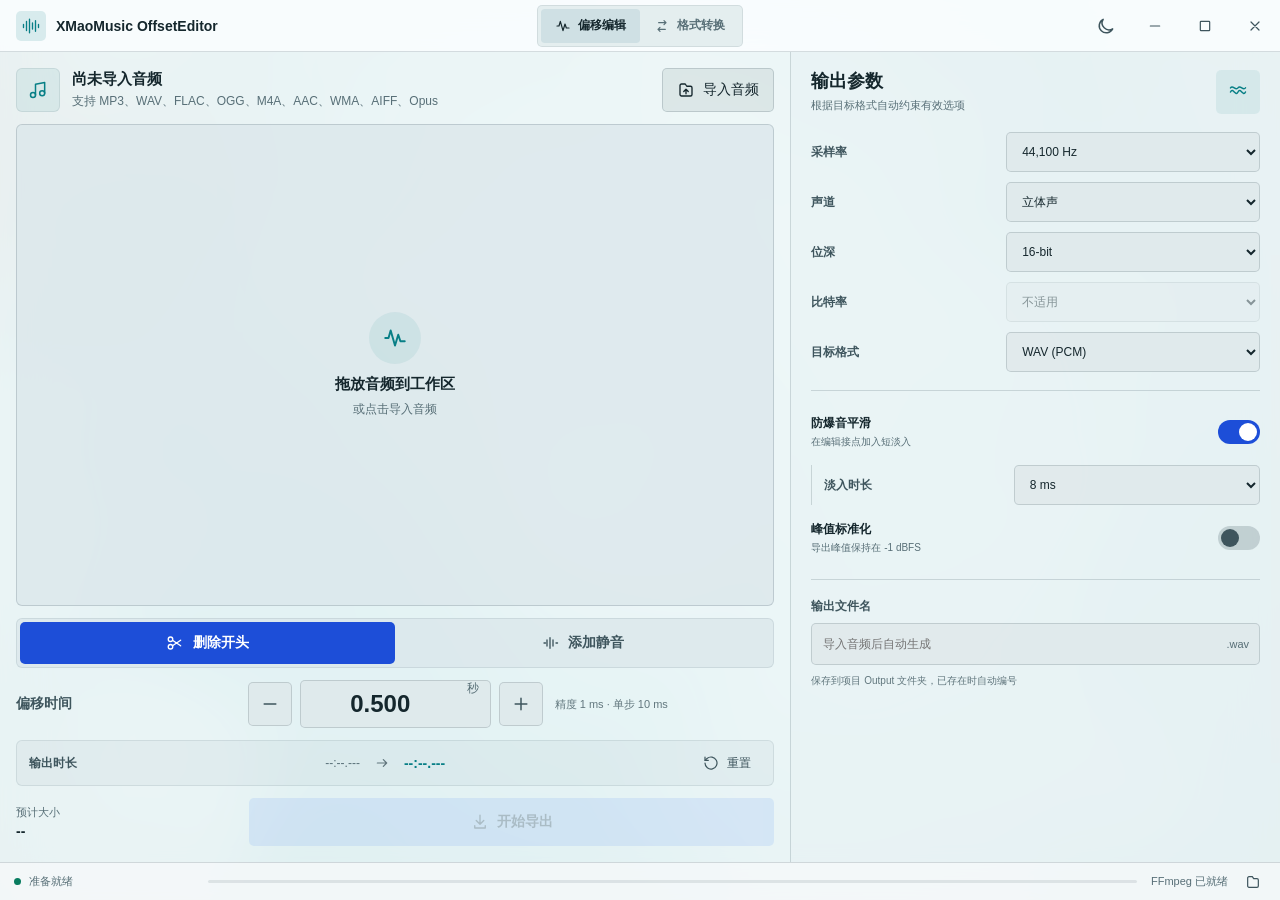
==== ui/index.html @ a6e88d4b "add Windows and macOS clean distributions" ====
<!doctype html>
<html lang="zh-CN">
<head>
  <meta charset="UTF-8">
  <meta name="viewport" content="width=device-width, initial-scale=1.0">
  <meta name="color-scheme" content="dark light">
  <title>XMaoMusic OffsetEditor</title>
  <link rel="icon" href="data:,">
  <script>
    (() => {
      const saved = localStorage.getItem("xmao-theme");
      const theme = saved === "light" || saved === "dark"
        ? saved
        : (matchMedia("(prefers-color-scheme: dark)").matches ? "dark" : "light");
      document.documentElement.dataset.theme = theme;
    })();
  </script>
  <link rel="stylesheet" href="styles.css">
</head>
<body>
  <canvas id="fluidCanvas" aria-hidden="true"></canvas>

  <div class="app-shell" id="appShell">
    <header class="titlebar">
      <div class="brand-lockup">
        <span class="brand-icon" aria-hidden="true">
          <svg viewBox="0 0 24 24"><path d="M2 10v4M6 6v12M10 3v18M14 8v8M18 5v14M22 10v4"/></svg>
        </span>
        <span class="brand-name">XMaoMusic OffsetEditor</span>
      </div>
      <nav class="task-tabs" aria-label="工具模式">
        <button class="task-tab is-active" id="offsetTaskTab" type="button" data-tool="offset" aria-selected="true">
          <svg viewBox="0 0 24 24"><path d="M3 12h3l2-7 4 14 3-10 2 6h4"/></svg>
          <span>偏移编辑</span>
        </button>
        <button class="task-tab" id="convertTaskTab" type="button" data-tool="convert" aria-selected="false">
          <svg viewBox="0 0 24 24"><path d="M7 7h11l-3-3m3 3-3 3M17 17H6l3 3m-3-3 3-3"/></svg>
          <span>格式转换</span>
        </button>
      </nav>
      <div class="titlebar-actions">
        <button class="icon-button theme-button" id="themeButton" type="button" title="切换到浅色主题" aria-label="切换到浅色主题">
          <svg class="theme-icon theme-icon-sun" viewBox="0 0 24 24"><circle cx="12" cy="12" r="3.5"/><path d="M12 2v2m0 16v2M4.9 4.9l1.4 1.4m11.4 11.4 1.4 1.4M2 12h2m16 0h2M4.9 19.1l1.4-1.4M17.7 6.3l1.4-1.4"/></svg>
          <svg class="theme-icon theme-icon-moon" viewBox="0 0 24 24"><path d="M20 15.4A8.3 8.3 0 0 1 8.6 4a8.5 8.5 0 1 0 11.4 11.4Z"/></svg>
        </button>
        <div class="window-controls" aria-label="窗口控制">
          <button class="icon-button window-button" id="minimizeButton" type="button" title="最小化" aria-label="最小化">
            <svg viewBox="0 0 24 24"><path d="M5 12h14"/></svg>
          </button>
          <button class="icon-button window-button" id="maximizeButton" type="button" title="最大化或还原" aria-label="最大化或还原">
            <svg viewBox="0 0 24 24"><rect x="5" y="5" width="14" height="14" rx="1"/></svg>
          </button>
          <button class="icon-button window-button close-button" id="closeButton" type="button" title="关闭" aria-label="关闭">
            <svg viewBox="0 0 24 24"><path d="m6 6 12 12M18 6 6 18"/></svg>
          </button>
        </div>
      </div>
    </header>

    <main class="workspace tool-view" id="offsetView">
      <section class="audio-workbench" aria-label="音频编辑工作区">
        <div class="file-strip" id="fileStrip">
          <div class="file-identity">
            <span class="file-icon" aria-hidden="true">
              <svg viewBox="0 0 24 24"><path d="M9 18V5l11-2v13"/><circle cx="6" cy="18" r="3"/><circle cx="17" cy="16" r="3"/></svg>
            </span>
            <div class="file-copy">
              <strong id="fileName">尚未导入音频</strong>
              <span id="fileMeta">支持 MP3、WAV、FLAC、OGG、M4A、AAC、WMA、AIFF、Opus</span>
            </div>
          </div>
          <button class="secondary-button" id="importButton" type="button">
            <svg viewBox="0 0 24 24"><path d="M4 18V6a2 2 0 0 1 2-2h5l2 3h5a2 2 0 0 1 2 2v9a2 2 0 0 1-2 2H6a2 2 0 0 1-2-2Z"/><path d="M12 11v6m-3-3 3-3 3 3"/></svg>
            <span>导入音频</span>
          </button>
        </div>

        <div class="waveform-stage is-empty" id="waveformStage" tabindex="0" role="button" aria-label="拖放音频或点击导入">
          <canvas id="waveformCanvas" aria-label="音频波形"></canvas>
          <div class="empty-state" id="emptyState">
            <span class="empty-icon" aria-hidden="true">
              <svg viewBox="0 0 24 24"><path d="M3 12h3l2-7 4 14 3-10 2 6h4"/></svg>
            </span>
            <strong>拖放音频到工作区</strong>
            <span>或点击导入音频</span>
          </div>
          <div class="loading-state" id="loadingState" hidden>
            <span class="loading-ring" aria-hidden="true"></span>
            <strong>正在分析音频</strong>
          </div>
        </div>

        <div class="operation-panel">
          <div class="segmented-control" role="group" aria-label="起始处理方式">
            <button class="segment is-active" type="button" data-action="trim" aria-pressed="true">
              <svg viewBox="0 0 24 24"><circle cx="6" cy="7" r="3"/><circle cx="6" cy="17" r="3"/><path d="m8.7 8.3 10.8 7.4M8.7 15.7 19.5 8.3"/></svg>
              删除开头
            </button>
            <button class="segment" type="button" data-action="prepend" aria-pressed="false">
              <svg viewBox="0 0 24 24"><path d="M4 12h2m2-4v8m4-11v14m4-11v8m4-4h2"/></svg>
              添加静音
            </button>
          </div>

          <div class="offset-editor">
            <label for="offsetInput">偏移时间</label>
            <div class="time-stepper">
              <button class="icon-button step-button" id="decreaseOffset" type="button" title="减少 0.01 秒" aria-label="减少偏移时间">
                <svg viewBox="0 0 24 24"><path d="M5 12h14"/></svg>
              </button>
              <div class="time-input-wrap">
                <input id="offsetInput" type="number" min="0.001" max="3600" step="0.001" value="0.500" inputmode="decimal" aria-describedby="offsetHint">
                <span>秒</span>
              </div>
              <button class="icon-button step-button" id="increaseOffset" type="button" title="增加 0.01 秒" aria-label="增加偏移时间">
                <svg viewBox="0 0 24 24"><path d="M12 5v14M5 12h14"/></svg>
              </button>
            </div>
            <span class="control-hint" id="offsetHint">精度 1 ms · 单步 10 ms</span>
          </div>

          <div class="duration-preview" aria-live="polite">
            <span>输出时长</span>
            <div class="duration-flow">
              <span id="sourceDuration">--:--.---</span>
              <svg viewBox="0 0 24 24" aria-hidden="true"><path d="M5 12h14m-5-5 5 5-5 5"/></svg>
              <strong id="outputDuration">--:--.---</strong>
            </div>
            <button class="text-icon-button" id="resetButton" type="button">
              <svg viewBox="0 0 24 24"><path d="M3 12a9 9 0 1 0 3-6.7L3 8"/><path d="M3 3v5h5"/></svg>
              重置
            </button>
          </div>
        </div>

        <div class="export-row">
          <div class="export-summary">
            <span>预计大小</span>
            <strong id="estimatedSize">--</strong>
          </div>
          <button class="primary-button" id="exportButton" type="button" disabled>
            <svg viewBox="0 0 24 24"><path d="M12 3v12m-5-5 5 5 5-5"/><path d="M5 17v3h14v-3"/></svg>
            <span>开始导出</span>
          </button>
        </div>
      </section>

      <aside class="inspector" aria-label="输出参数">
        <div class="inspector-heading">
          <div>
            <h1>输出参数</h1>
            <p>根据目标格式自动约束有效选项</p>
          </div>
          <button class="icon-button motion-button" id="motionButton" type="button" title="切换背景动效" aria-label="切换背景动效" aria-pressed="true">
            <svg viewBox="0 0 24 24"><path d="M3 12c3-6 6 6 9 0s6 6 9 0"/><path d="M3 7c3-4 6 4 9 0s6 4 9 0"/></svg>
          </button>
        </div>

        <div class="parameter-list">
          <label class="field-row" for="sampleRateSelect">
            <span>采样率</span>
            <select id="sampleRateSelect"></select>
          </label>
          <label class="field-row" for="channelsSelect">
            <span>声道</span>
            <select id="channelsSelect"></select>
          </label>
          <label class="field-row" for="bitDepthSelect">
            <span>位深</span>
            <select id="bitDepthSelect"></select>
          </label>
          <label class="field-row" for="bitrateSelect">
            <span>比特率</span>
            <select id="bitrateSelect"></select>
          </label>
          <label class="field-row" for="formatSelect">
            <span>目标格式</span>
            <select id="formatSelect"></select>
          </label>
        </div>

        <div class="inspector-divider"></div>

        <div class="option-stack">
          <label class="switch-row">
            <span>
              <strong>防爆音平滑</strong>
              <small>在编辑接点加入短淡入</small>
            </span>
            <input id="antiClickToggle" type="checkbox" checked>
            <span class="switch" aria-hidden="true"></span>
          </label>
          <label class="field-row compact-field" for="fadeSelect" id="fadeField">
            <span>淡入时长</span>
            <select id="fadeSelect">
              <option value="3">3 ms</option>
              <option value="5">5 ms</option>
              <option value="8" selected>8 ms</option>
              <option value="10">10 ms</option>
              <option value="20">20 ms</option>
            </select>
          </label>
          <label class="switch-row">
            <span>
              <strong>峰值标准化</strong>
              <small>导出峰值保持在 -1 dBFS</small>
            </span>
            <input id="normalizeToggle" type="checkbox">
            <span class="switch" aria-hidden="true"></span>
          </label>
        </div>

        <div class="inspector-divider"></div>

        <div class="filename-group">
          <label for="filenameInput">输出文件名</label>
          <div class="filename-input">
            <input id="filenameInput" type="text" placeholder="导入音频后自动生成" autocomplete="off">
            <span id="filenameExtension">.wav</span>
          </div>
          <span>保存到项目 Output 文件夹，已存在时自动编号</span>
        </div>
      </aside>
    </main>

    <main class="converter-workspace tool-view" id="converterView" hidden>
      <section class="converter-workbench" aria-label="音频转换工作区">
        <div class="file-strip">
          <div class="file-identity">
            <span class="file-icon converter-file-icon" aria-hidden="true">
              <svg viewBox="0 0 24 24"><path d="M4 17V7a2 2 0 0 1 2-2h6l2 3h4a2 2 0 0 1 2 2v7a2 2 0 0 1-2 2H6a2 2 0 0 1-2-2Z"/><path d="m9 14 2 2 4-5"/></svg>
            </span>
            <div class="file-copy">
              <strong id="converterFileName">尚未导入音频</strong>
              <span id="converterFileMeta">支持常用音频格式与网易云 NCM 文件</span>
            </div>
          </div>
          <button class="secondary-button" id="converterImportButton" type="button">
            <svg viewBox="0 0 24 24"><path d="M4 18V6a2 2 0 0 1 2-2h5l2 3h5a2 2 0 0 1 2 2v9a2 2 0 0 1-2 2H6a2 2 0 0 1-2-2Z"/><path d="M12 11v6m-3-3 3-3 3 3"/></svg>
            <span>导入文件</span>
          </button>
        </div>

        <div class="converter-stage is-empty" id="converterStage" tabindex="0" role="button" aria-label="拖放音频或 NCM 文件">
          <canvas id="converterWaveformCanvas" aria-label="转换音频波形"></canvas>
          <div class="empty-state" id="converterEmptyState">
            <span class="empty-icon" aria-hidden="true">
              <svg viewBox="0 0 24 24"><path d="M5 7h10m0 0-3-3m3 3-3 3M19 17H9m0 0 3 3m-3-3 3-3"/></svg>
            </span>
            <strong>拖放音频或 NCM 文件</strong>
            <span>自动读取参数并分析节拍</span>
          </div>
          <div class="loading-state" id="converterLoadingState" hidden>
            <span class="loading-ring" aria-hidden="true"></span>
            <strong>正在准备音频</strong>
          </div>
        </div>

        <section class="tempo-workspace" aria-label="BPM 分析">
          <div class="tempo-readout">
            <span>BPM</span>
            <strong id="bpmValue">--.-</strong>
            <small id="bpmStatus">等待音频</small>
          </div>
          <div class="beat-lane" id="beatLane" aria-hidden="true">
            <span></span><span></span><span></span><span></span><span></span><span></span><span></span><span></span>
            <i id="beatCursor"></i>
          </div>
          <div class="tempo-meta">
            <span>分析范围</span>
            <strong id="bpmDuration">--:--</strong>
          </div>
        </section>

        <div class="conversion-route" aria-live="polite">
          <div>
            <span>源格式</span>
            <strong id="converterSourceFormat">--</strong>
          </div>
          <svg viewBox="0 0 24 24" aria-hidden="true"><path d="M5 12h14m-5-5 5 5-5 5"/></svg>
          <div>
            <span>目标格式</span>
            <strong id="converterTargetFormat">--</strong>
          </div>
          <div class="route-size">
            <span>预计大小</span>
            <strong id="converterEstimatedSize">--</strong>
          </div>
        </div>

        <button class="primary-button converter-action" id="convertButton" type="button" disabled>
          <svg viewBox="0 0 24 24"><path d="M7 7h11l-3-3m3 3-3 3M17 17H6l3 3m-3-3 3-3"/></svg>
          <span>开始转换</span>
        </button>
      </section>

      <aside class="converter-inspector" aria-label="格式转换参数">
        <div class="inspector-heading">
          <div>
            <h1>转换参数</h1>
            <p>根据编码器限制匹配有效设置</p>
          </div>
          <span class="format-route-icon" aria-hidden="true">
            <svg viewBox="0 0 24 24"><path d="M5 7h11m0 0-3-3m3 3-3 3M19 17H8m0 0 3 3m-3-3 3-3"/></svg>
          </span>
        </div>

        <div class="parameter-list converter-parameters">
          <label class="field-row" for="converterFormatSelect">
            <span>目标格式</span>
            <select id="converterFormatSelect"></select>
          </label>
          <label class="field-row" for="converterSampleRateSelect">
            <span>采样率</span>
            <select id="converterSampleRateSelect"></select>
          </label>
          <label class="field-row" for="converterChannelsSelect">
            <span>声道</span>
            <select id="converterChannelsSelect"></select>
          </label>
          <label class="field-row" for="converterBitDepthSelect">
            <span>位深</span>
            <select id="converterBitDepthSelect"></select>
          </label>
          <label class="field-row" for="converterBitrateSelect">
            <span>比特率</span>
            <select id="converterBitrateSelect"></select>
          </label>
        </div>

        <div class="inspector-divider"></div>

        <label class="switch-row">
          <span>
            <strong>峰值标准化</strong>
            <small>导出峰值保持在 -1 dBFS</small>
          </span>
          <input id="converterNormalizeToggle" type="checkbox">
          <span class="switch" aria-hidden="true"></span>
        </label>

        <div class="inspector-divider"></div>

        <div class="filename-group">
          <label for="converterFilenameInput">输出文件名</label>
          <div class="filename-input">
            <input id="converterFilenameInput" type="text" placeholder="导入音频后自动生成" autocomplete="off">
            <span id="converterFilenameExtension">.mp3</span>
          </div>
          <span>保存到项目 Output 文件夹，已存在时自动编号</span>
        </div>
      </aside>
    </main>

    <footer class="statusbar">
      <div class="status-message" id="statusMessage" role="status" aria-live="polite">
        <span class="status-dot is-ready"></span>
        <span id="statusText">准备就绪</span>
      </div>
      <div class="progress-track" id="progressTrack" aria-hidden="true"><span id="progressFill"></span></div>
      <div class="status-actions">
        <span id="ffmpegStatus">FFmpeg 检查中</span>
        <button class="icon-button" id="revealOutputButton" type="button" title="打开输出文件夹" aria-label="打开输出文件夹">
          <svg viewBox="0 0 24 24"><path d="M4 18V6a2 2 0 0 1 2-2h5l2 3h5a2 2 0 0 1 2 2v9a2 2 0 0 1-2 2H6a2 2 0 0 1-2-2Z"/></svg>
        </button>
      </div>
    </footer>
  </div>

  <div class="toast-region" id="toastRegion" aria-live="assertive"></div>

  <dialog class="confirm-dialog" id="ncmConfirmDialog" aria-labelledby="ncmDialogTitle">
    <form method="dialog">
      <span class="dialog-icon" aria-hidden="true">
        <svg viewBox="0 0 24 24"><path d="M4 17V7a2 2 0 0 1 2-2h6l2 3h4a2 2 0 0 1 2 2v7a2 2 0 0 1-2 2H6a2 2 0 0 1-2-2Z"/><path d="m9 14 2 2 4-5"/></svg>
      </span>
      <div>
        <h2 id="ncmDialogTitle">转换 NCM 文件</h2>
        <p id="ncmDialogFile">--</p>
        <p>将先在后台转换为 WAV，完成后自动载入并分析 BPM。</p>
      </div>
      <div class="dialog-actions">
        <button class="secondary-button" id="cancelNcmButton" type="submit" value="cancel">取消</button>
        <button class="primary-button" id="confirmNcmButton" type="submit" value="confirm">继续转换</button>
      </div>
    </form>
  </dialog>

  <script src="fluid.js"></script>
  <script src="app.js"></script>
</body>
</html>
---- ui/styles.css ----
:root {
  color-scheme: dark;
  --studio-black: #071014;
  --studio-ink: #0b151a;
  --studio-panel: rgba(12, 23, 29, 0.88);
  --studio-raised: rgba(21, 35, 42, 0.92);
  --studio-inset: rgba(2, 10, 14, 0.62);
  --frost-primary: #f2f7f8;
  --frost-secondary: #b5c3c8;
  --frost-tertiary: #82949b;
  --frost-muted: #5e7077;
  --signal-cyan: #68e3e8;
  --timing-blue: #3b82f6;
  --timing-blue-strong: #2563eb;
  --clip-coral: #ff806e;
  --success: #42d6a4;
  --warning: #ffc56b;
  --line-soft: rgba(225, 243, 247, 0.08);
  --line-standard: rgba(225, 243, 247, 0.14);
  --line-focus: rgba(104, 227, 232, 0.64);
  --control-bg: rgba(2, 9, 13, 0.54);
  --control-hover: rgba(28, 44, 52, 0.92);
  --app-surface: rgba(7, 16, 20, 0.8);
  --title-surface: rgba(16, 29, 35, 0.76);
  --accent-soft: rgba(104, 227, 232, 0.08);
  --accent-soft-strong: rgba(104, 227, 232, 0.12);
  --neutral-faint: rgba(235, 247, 249, 0.035);
  --neutral-soft: rgba(235, 247, 249, 0.05);
  --neutral-standard: rgba(235, 247, 249, 0.08);
  --neutral-hover: rgba(235, 247, 249, 0.13);
  --selection-surface: rgba(43, 65, 75, 0.78);
  --drag-surface: rgba(18, 46, 54, 0.72);
  --panel-wash: rgba(11, 21, 26, 0.34);
  --status-surface: rgba(8, 18, 22, 0.76);
  --toast-surface: rgba(15, 27, 33, 0.97);
  --tabs-surface: rgba(2, 10, 14, 0.44);
  --route-surface: rgba(17, 33, 40, 0.48);
  --dialog-surface: rgba(12, 23, 29, 0.98);
  --modal-backdrop: rgba(0, 5, 8, 0.72);
  --switch-surface: rgba(229, 242, 245, 0.16);
  --progress-surface: rgba(229, 242, 245, 0.08);
  --warning-soft: rgba(255, 197, 107, 0.09);
  --error-line: rgba(255, 128, 110, 0.42);
  --primary-action: #3478ea;
  --primary-disabled: rgba(59, 130, 246, 0.3);
  --primary-disabled-text: rgba(255, 255, 255, 0.52);
  --disabled-field: #122028;
  --on-strong: #ffffff;
  --close-hover: #c43c4c;
  --shadow-popover: 0 4px 8px rgba(0, 0, 0, 0.24);
  --shadow-dialog: 0 8px 16px rgba(0, 0, 0, 0.36);
  --wave-grid: rgba(225, 243, 247, 0.09);
  --wave-label: rgba(181, 195, 200, 0.72);
  --wave-primary: rgba(104, 227, 232, 0.86);
  --wave-secondary: rgba(82, 196, 218, 0.78);
  --timeline-fill: rgba(59, 130, 246, 0.18);
  --radius-panel: 6px;
  --radius-control: 5px;
  --ease-out: cubic-bezier(0.23, 1, 0.32, 1);
  --titlebar-height: 52px;
  --statusbar-height: 38px;
}

:root[data-theme="light"] {
  color-scheme: light;
  --studio-black: #dce8eb;
  --studio-ink: #f5f9fa;
  --studio-panel: rgba(250, 253, 254, 0.9);
  --studio-raised: rgba(255, 255, 255, 0.96);
  --studio-inset: rgba(218, 230, 234, 0.72);
  --frost-primary: #15272d;
  --frost-secondary: #3e555d;
  --frost-tertiary: #586f77;
  --frost-muted: #61767d;
  --signal-cyan: #087f86;
  --timing-blue: #2563eb;
  --timing-blue-strong: #1d4ed8;
  --clip-coral: #c2413b;
  --success: #087c5f;
  --warning: #985b00;
  --line-soft: rgba(20, 48, 56, 0.09);
  --line-standard: rgba(20, 48, 56, 0.16);
  --line-focus: rgba(8, 127, 134, 0.62);
  --control-bg: rgba(222, 232, 235, 0.82);
  --control-hover: rgba(207, 221, 225, 0.94);
  --app-surface: rgba(244, 249, 250, 0.84);
  --title-surface: rgba(250, 253, 254, 0.82);
  --accent-soft: rgba(8, 127, 134, 0.08);
  --accent-soft-strong: rgba(8, 127, 134, 0.13);
  --neutral-faint: rgba(22, 51, 59, 0.035);
  --neutral-soft: rgba(22, 51, 59, 0.055);
  --neutral-standard: rgba(22, 51, 59, 0.08);
  --neutral-hover: rgba(22, 51, 59, 0.13);
  --selection-surface: rgba(202, 220, 225, 0.8);
  --drag-surface: rgba(194, 225, 228, 0.82);
  --panel-wash: rgba(232, 240, 242, 0.54);
  --status-surface: rgba(244, 249, 250, 0.88);
  --toast-surface: rgba(252, 254, 255, 0.98);
  --tabs-surface: rgba(216, 228, 231, 0.64);
  --route-surface: rgba(225, 236, 239, 0.66);
  --dialog-surface: rgba(250, 253, 254, 0.99);
  --modal-backdrop: rgba(26, 43, 49, 0.36);
  --switch-surface: rgba(45, 70, 78, 0.2);
  --progress-surface: rgba(22, 51, 59, 0.1);
  --warning-soft: rgba(152, 91, 0, 0.1);
  --error-line: rgba(194, 65, 59, 0.44);
  --primary-action: #2563eb;
  --primary-disabled: rgba(37, 99, 235, 0.22);
  --primary-disabled-text: rgba(21, 39, 45, 0.5);
  --disabled-field: #dbe6e9;
  --on-strong: #ffffff;
  --close-hover: #c83b4c;
  --shadow-popover: 0 4px 8px rgba(28, 48, 55, 0.12);
  --shadow-dialog: 0 8px 16px rgba(28, 48, 55, 0.18);
  --wave-grid: rgba(24, 55, 65, 0.11);
  --wave-label: rgba(48, 74, 82, 0.78);
  --wave-primary: rgba(5, 133, 143, 0.8);
  --wave-secondary: rgba(39, 120, 165, 0.7);
  --timeline-fill: rgba(37, 99, 235, 0.14);
}

* {
  box-sizing: border-box;
}

html,
body {
  width: 100%;
  height: 100%;
  margin: 0;
  overflow: hidden;
}

body {
  color: var(--frost-primary);
  background: var(--studio-black);
  font-family: -apple-system, BlinkMacSystemFont, "Microsoft YaHei UI", "Microsoft YaHei", "Segoe UI", sans-serif;
  font-size: 14px;
  letter-spacing: 0;
  -webkit-font-smoothing: antialiased;
  user-select: none;
}

button,
input,
select {
  color: inherit;
  font: inherit;
  letter-spacing: 0;
}

button,
select,
input[type="checkbox"] {
  cursor: pointer;
}

button:focus-visible,
input:focus-visible,
select:focus-visible,
[tabindex]:focus-visible {
  outline: 2px solid var(--signal-cyan);
  outline-offset: 2px;
}

button:disabled,
input:disabled,
select:disabled {
  cursor: not-allowed;
  opacity: 0.46;
}

svg {
  width: 20px;
  height: 20px;
  fill: none;
  stroke: currentColor;
  stroke-width: 1.8;
  stroke-linecap: round;
  stroke-linejoin: round;
  flex: 0 0 auto;
}

#fluidCanvas {
  position: fixed;
  inset: 0;
  width: 100%;
  height: 100%;
  background: var(--studio-black);
}

.app-shell {
  position: relative;
  z-index: 1;
  display: grid;
  grid-template-rows: var(--titlebar-height) minmax(0, 1fr) var(--statusbar-height);
  width: 100%;
  height: 100%;
  margin: 0;
  overflow: hidden;
  background: var(--app-surface);
  backdrop-filter: blur(22px) saturate(120%);
}

.titlebar {
  display: flex;
  align-items: center;
  justify-content: space-between;
  min-width: 0;
  padding-left: 16px;
  border-bottom: 1px solid var(--line-standard);
  background: var(--title-surface);
}

.titlebar-actions {
  display: flex;
  align-items: stretch;
  align-self: stretch;
}

.theme-button {
  align-self: center;
  margin-right: 2px;
}

.theme-icon-moon {
  display: none;
}

:root[data-theme="light"] .theme-icon-sun {
  display: none;
}

:root[data-theme="light"] .theme-icon-moon {
  display: block;
}

:root[data-platform="macos"] .window-controls {
  display: none;
}

:root[data-platform="macos"] .titlebar {
  padding-right: 8px;
}

.brand-lockup {
  display: flex;
  align-items: center;
  min-width: 0;
  gap: 10px;
  pointer-events: none;
}

.brand-icon {
  display: grid;
  width: 30px;
  height: 30px;
  place-items: center;
  color: var(--signal-cyan);
  background: var(--accent-soft-strong);
  border-radius: var(--radius-control);
}

.brand-icon svg {
  width: 18px;
  height: 18px;
}

.brand-name {
  overflow: hidden;
  font-size: 14px;
  font-weight: 600;
  text-overflow: ellipsis;
  white-space: nowrap;
}

.window-controls {
  display: flex;
  align-self: stretch;
}

.icon-button {
  display: inline-grid;
  width: 44px;
  height: 44px;
  padding: 0;
  place-items: center;
  color: var(--frost-secondary);
  background: transparent;
  border: 0;
  border-radius: var(--radius-control);
  transition: color 150ms var(--ease-out), background-color 150ms var(--ease-out), transform 120ms var(--ease-out);
}

.icon-button:hover {
  color: var(--frost-primary);
  background: var(--neutral-standard);
}

.icon-button:active,
.secondary-button:active,
.primary-button:active,
.segment:active,
.text-icon-button:active {
  transform: scale(0.97);
}

.window-button {
  align-self: stretch;
  width: 50px;
  height: auto;
  border-radius: 0;
}

.window-button svg {
  width: 16px;
  height: 16px;
}

.close-button:hover {
  color: var(--on-strong);
  background: var(--close-hover);
}

.workspace {
  display: grid;
  grid-template-columns: minmax(0, 1.62fr) minmax(320px, 1fr);
  min-width: 0;
  min-height: 0;
}

.audio-workbench,
.inspector {
  min-width: 0;
  min-height: 0;
}

.audio-workbench {
  display: grid;
  grid-template-rows: auto minmax(190px, 1fr) auto auto;
  gap: 12px;
  padding: 16px;
  border-right: 1px solid var(--line-standard);
}

.file-strip {
  display: flex;
  align-items: center;
  justify-content: space-between;
  min-width: 0;
  gap: 16px;
}

.file-identity {
  display: flex;
  align-items: center;
  min-width: 0;
  gap: 12px;
}

.file-icon {
  display: grid;
  width: 44px;
  height: 44px;
  place-items: center;
  color: var(--signal-cyan);
  background: var(--accent-soft);
  border: 1px solid var(--line-soft);
  border-radius: var(--radius-panel);
}

.file-copy {
  display: grid;
  min-width: 0;
  gap: 4px;
}

.file-copy strong,
.file-copy span {
  overflow: hidden;
  text-overflow: ellipsis;
  white-space: nowrap;
}

.file-copy strong {
  font-size: 15px;
  font-weight: 600;
}

.file-copy span {
  color: var(--frost-tertiary);
  font-size: 12px;
  font-variant-numeric: tabular-nums;
}

.secondary-button,
.primary-button,
.text-icon-button {
  display: inline-flex;
  align-items: center;
  justify-content: center;
  min-height: 44px;
  gap: 8px;
  border-radius: var(--radius-control);
  transition: background-color 160ms var(--ease-out), color 160ms var(--ease-out), transform 120ms var(--ease-out);
}

.secondary-button {
  flex: 0 0 auto;
  padding: 0 14px;
  color: var(--frost-primary);
  background: var(--neutral-standard);
  border: 1px solid var(--line-standard);
}

.secondary-button:hover {
  background: var(--neutral-hover);
}

.secondary-button svg,
.primary-button svg {
  width: 18px;
  height: 18px;
}

.waveform-stage {
  position: relative;
  min-height: 190px;
  overflow: hidden;
  background: var(--studio-inset);
  border: 1px solid var(--line-standard);
  border-radius: var(--radius-panel);
  transition: border-color 180ms var(--ease-out), background-color 180ms var(--ease-out);
}

.waveform-stage.is-dragging {
  background: var(--drag-surface);
  border-color: var(--line-focus);
}

#waveformCanvas {
  display: block;
  width: 100%;
  height: 100%;
}

.empty-state,
.loading-state {
  position: absolute;
  inset: 0;
  display: flex;
  align-items: center;
  justify-content: center;
  flex-direction: column;
  gap: 7px;
  color: var(--frost-tertiary);
}

.empty-state strong,
.loading-state strong {
  color: var(--frost-primary);
  font-size: 15px;
  font-weight: 600;
}

.empty-state > span:last-child {
  font-size: 12px;
}

.empty-icon {
  display: grid;
  width: 52px;
  height: 52px;
  margin-bottom: 4px;
  place-items: center;
  color: var(--signal-cyan);
  background: var(--accent-soft);
  border-radius: 50%;
}

.empty-icon svg {
  width: 26px;
  height: 26px;
}

.loading-ring {
  width: 28px;
  height: 28px;
  border: 2px solid var(--accent-soft-strong);
  border-top-color: var(--signal-cyan);
  border-radius: 50%;
  animation: spin 800ms linear infinite;
}

.operation-panel {
  display: grid;
  gap: 10px;
}

.segmented-control {
  display: grid;
  grid-template-columns: 1fr 1fr;
  padding: 3px;
  background: var(--studio-inset);
  border: 1px solid var(--line-soft);
  border-radius: var(--radius-panel);
}

.segment {
  display: inline-flex;
  align-items: center;
  justify-content: center;
  min-height: 42px;
  gap: 9px;
  color: var(--frost-secondary);
  background: transparent;
  border: 0;
  border-radius: 5px;
  font-weight: 600;
  transition: color 160ms var(--ease-out), background-color 160ms var(--ease-out), transform 120ms var(--ease-out);
}

.segment:hover {
  color: var(--frost-primary);
  background: var(--neutral-soft);
}

.segment.is-active {
  color: var(--on-strong);
  background: var(--timing-blue-strong);
}

.segment svg {
  width: 18px;
  height: 18px;
}

.offset-editor {
  display: grid;
  grid-template-columns: minmax(92px, 1fr) auto minmax(130px, 1fr);
  align-items: center;
  gap: 12px;
  min-height: 52px;
}

.offset-editor > label {
  color: var(--frost-secondary);
  font-weight: 600;
}

.time-stepper {
  display: flex;
  align-items: center;
  gap: 8px;
}

.step-button {
  background: var(--control-bg);
  border: 1px solid var(--line-standard);
}

.time-input-wrap {
  position: relative;
  display: flex;
  align-items: baseline;
  min-width: 178px;
}

.time-input-wrap input {
  width: 100%;
  height: 48px;
  padding: 0 42px 0 12px;
  color: var(--frost-primary);
  background: var(--control-bg);
  border: 1px solid var(--line-standard);
  border-radius: var(--radius-control);
  font-size: 24px;
  font-weight: 600;
  font-variant-numeric: tabular-nums;
  text-align: center;
}

.time-input-wrap input:focus {
  border-color: var(--line-focus);
  outline: 0;
}

.time-input-wrap span {
  position: absolute;
  right: 12px;
  color: var(--frost-tertiary);
  font-size: 12px;
  pointer-events: none;
}

input[type="number"]::-webkit-inner-spin-button,
input[type="number"]::-webkit-outer-spin-button {
  margin: 0;
  appearance: none;
}

.control-hint {
  color: var(--frost-muted);
  font-size: 11px;
  white-space: nowrap;
}

.duration-preview {
  display: grid;
  grid-template-columns: auto 1fr auto;
  align-items: center;
  min-height: 46px;
  padding: 0 12px;
  gap: 14px;
  color: var(--frost-tertiary);
  background: var(--neutral-faint);
  border: 1px solid var(--line-soft);
  border-radius: var(--radius-panel);
  font-size: 12px;
}

.duration-preview > span:first-child {
  color: var(--frost-secondary);
  font-weight: 600;
}

.duration-flow {
  display: flex;
  align-items: center;
  justify-content: center;
  gap: 14px;
  font-variant-numeric: tabular-nums;
}

.duration-flow svg {
  width: 16px;
  height: 16px;
  color: var(--frost-muted);
}

.duration-flow strong {
  color: var(--signal-cyan);
  font-size: 14px;
}

.text-icon-button {
  min-height: 36px;
  padding: 0 10px;
  color: var(--frost-secondary);
  background: transparent;
  border: 0;
}

.text-icon-button:hover {
  color: var(--frost-primary);
  background: var(--neutral-standard);
}

.text-icon-button svg {
  width: 16px;
  height: 16px;
}

.export-row {
  display: grid;
  grid-template-columns: minmax(120px, 0.42fr) minmax(220px, 1fr);
  align-items: center;
  gap: 12px;
}

.export-summary {
  display: grid;
  gap: 3px;
  font-variant-numeric: tabular-nums;
}

.export-summary span {
  color: var(--frost-tertiary);
  font-size: 11px;
}

.export-summary strong {
  color: var(--frost-primary);
  font-size: 14px;
}

.primary-button {
  min-height: 48px;
  padding: 0 20px;
  color: var(--on-strong);
  background: var(--timing-blue-strong);
  border: 0;
  font-weight: 700;
}

.primary-button:hover:not(:disabled) {
  background: var(--primary-action);
}

.primary-button:disabled {
  color: var(--primary-disabled-text);
  background: var(--primary-disabled);
}

.inspector {
  overflow: auto;
  padding: 18px 20px 16px;
  background: var(--panel-wash);
}

.inspector-heading {
  display: flex;
  align-items: flex-start;
  justify-content: space-between;
  gap: 16px;
  margin-bottom: 18px;
}

.inspector-heading h1 {
  margin: 0 0 4px;
  font-size: 18px;
  line-height: 1.3;
  font-weight: 700;
  letter-spacing: 0;
  text-wrap: balance;
}

.inspector-heading p {
  margin: 0;
  color: var(--frost-tertiary);
  font-size: 11px;
  line-height: 1.5;
}

.motion-button[aria-pressed="true"] {
  color: var(--signal-cyan);
  background: var(--accent-soft);
}

.parameter-list,
.option-stack {
  display: grid;
  gap: 10px;
}

.field-row {
  display: grid;
  grid-template-columns: minmax(92px, 0.72fr) minmax(150px, 1fr);
  align-items: center;
  gap: 12px;
  min-height: 40px;
  color: var(--frost-secondary);
}

.field-row > span {
  font-size: 12px;
  font-weight: 600;
}

select,
.filename-input input {
  width: 100%;
  height: 40px;
  padding: 0 34px 0 11px;
  color: var(--frost-primary);
  background: var(--control-bg);
  border: 1px solid var(--line-standard);
  border-radius: var(--radius-control);
  font-size: 12px;
  font-variant-numeric: tabular-nums;
}

select:hover:not(:disabled),
.filename-input input:hover:not(:disabled) {
  border-color: var(--line-focus);
}

select:focus,
.filename-input input:focus {
  border-color: var(--line-focus);
  outline: 0;
}

option {
  color: var(--frost-primary);
  background: var(--disabled-field);
}

.inspector-divider {
  height: 1px;
  margin: 18px 0;
  background: var(--line-standard);
}

.switch-row {
  position: relative;
  display: flex;
  align-items: center;
  justify-content: space-between;
  min-height: 46px;
  gap: 16px;
}

.switch-row > span:first-child {
  display: grid;
  min-width: 0;
  gap: 3px;
}

.switch-row strong {
  color: var(--frost-primary);
  font-size: 12px;
  font-weight: 600;
}

.switch-row small {
  display: block;
  color: var(--frost-tertiary);
  font-size: 10px;
  line-height: 1.35;
  overflow-wrap: anywhere;
}

.switch-row input {
  position: absolute;
  width: 44px;
  height: 28px;
  right: 0;
  opacity: 0;
}

.switch {
  position: relative;
  width: 42px;
  height: 24px;
  flex: 0 0 auto;
  background: var(--switch-surface);
  border-radius: 12px;
  transition: background-color 180ms var(--ease-out);
}

.switch::after {
  content: "";
  position: absolute;
  top: 3px;
  left: 3px;
  width: 18px;
  height: 18px;
  background: var(--frost-secondary);
  border-radius: 50%;
  transition: transform 180ms var(--ease-out), background-color 180ms var(--ease-out);
}

.switch-row input:checked + .switch {
  background: var(--timing-blue-strong);
}

.switch-row input:checked + .switch::after {
  background: var(--on-strong);
  transform: translateX(18px);
}

.switch-row input:focus-visible + .switch {
  outline: 2px solid var(--signal-cyan);
  outline-offset: 2px;
}

.compact-field {
  padding-left: 12px;
  border-left: 1px solid var(--line-standard);
}

.compact-field.is-disabled {
  opacity: 0.42;
}

.filename-group {
  display: grid;
  gap: 8px;
}

.filename-group > label {
  color: var(--frost-secondary);
  font-size: 12px;
  font-weight: 600;
}

.filename-group > span {
  color: var(--frost-muted);
  font-size: 10px;
  line-height: 1.5;
}

.filename-input {
  position: relative;
}

.filename-input input {
  height: 42px;
  padding-right: 58px;
}

.filename-input > span {
  position: absolute;
  top: 50%;
  right: 11px;
  max-width: 46px;
  overflow: hidden;
  color: var(--frost-tertiary);
  font-size: 11px;
  text-overflow: ellipsis;
  transform: translateY(-50%);
  white-space: nowrap;
  pointer-events: none;
}

.statusbar {
  display: grid;
  grid-template-columns: minmax(180px, auto) minmax(80px, 1fr) auto;
  align-items: center;
  min-width: 0;
  padding: 0 10px 0 14px;
  gap: 14px;
  color: var(--frost-tertiary);
  background: var(--status-surface);
  border-top: 1px solid var(--line-standard);
  font-size: 11px;
}

.status-message,
.status-actions {
  display: flex;
  align-items: center;
  min-width: 0;
  gap: 8px;
}

.status-message > span:last-child {
  overflow: hidden;
  text-overflow: ellipsis;
  white-space: nowrap;
}

.status-dot {
  width: 7px;
  height: 7px;
  flex: 0 0 auto;
  background: var(--frost-muted);
  border-radius: 50%;
}

.status-dot.is-ready {
  background: var(--success);
}

.status-dot.is-busy {
  background: var(--timing-blue);
}

.status-dot.is-error {
  background: var(--clip-coral);
}

.progress-track {
  height: 3px;
  overflow: hidden;
  background: var(--progress-surface);
  border-radius: 2px;
}

.progress-track span {
  display: block;
  width: 0;
  height: 100%;
  background: var(--signal-cyan);
  transform-origin: left center;
  transition: width 180ms linear;
}

.status-actions {
  justify-content: flex-end;
  white-space: nowrap;
}

.status-actions .icon-button {
  width: 34px;
  height: 34px;
}

.status-actions svg {
  width: 16px;
  height: 16px;
}

.toast-region {
  position: fixed;
  z-index: 30;
  right: 28px;
  bottom: 58px;
  display: grid;
  width: min(360px, calc(100vw - 56px));
  gap: 8px;
  pointer-events: none;
}

.toast {
  display: grid;
  grid-template-columns: auto 1fr;
  gap: 10px;
  padding: 12px 14px;
  color: var(--frost-primary);
  background: var(--toast-surface);
  border: 1px solid var(--line-standard);
  border-radius: var(--radius-panel);
  box-shadow: var(--shadow-popover);
  animation: toast-in 220ms var(--ease-out);
}

.toast.is-error {
  border-color: var(--error-line);
}

.toast strong {
  display: block;
  margin-bottom: 3px;
  font-size: 12px;
}

.toast span {
  color: var(--frost-secondary);
  font-size: 11px;
  line-height: 1.45;
  text-wrap: pretty;
}

.toast svg {
  width: 18px;
  height: 18px;
  color: var(--success);
}

.toast.is-error svg {
  color: var(--clip-coral);
}

.task-tabs {
  position: absolute;
  left: 50%;
  display: flex;
  padding: 3px;
  background: var(--tabs-surface);
  border: 1px solid var(--line-soft);
  border-radius: var(--radius-control);
  transform: translateX(-50%);
}

.task-tab {
  display: inline-flex;
  align-items: center;
  min-height: 34px;
  padding: 0 14px;
  gap: 7px;
  color: var(--frost-tertiary);
  background: transparent;
  border: 0;
  border-radius: 4px;
  font-size: 12px;
  font-weight: 600;
  transition: color 150ms var(--ease-out), background-color 150ms var(--ease-out), transform 120ms var(--ease-out);
}

.task-tab svg {
  width: 16px;
  height: 16px;
}

.task-tab:hover {
  color: var(--frost-secondary);
  background: var(--neutral-soft);
}

.task-tab:active {
  transform: scale(0.97);
}

.task-tab.is-active {
  color: var(--frost-primary);
  background: var(--selection-surface);
}

.converter-workspace {
  display: grid;
  grid-template-columns: minmax(0, 1.62fr) minmax(320px, 1fr);
  min-width: 0;
  min-height: 0;
}

.converter-workbench,
.converter-inspector {
  min-width: 0;
  min-height: 0;
}

.converter-workbench {
  display: grid;
  grid-template-rows: auto minmax(150px, 1fr) auto auto auto;
  gap: 12px;
  padding: 16px;
  border-right: 1px solid var(--line-standard);
}

.converter-inspector {
  overflow: auto;
  padding: 18px 20px 16px;
  background: var(--panel-wash);
}

.converter-file-icon {
  color: var(--warning);
  background: var(--warning-soft);
}

.converter-stage {
  position: relative;
  min-height: 150px;
  overflow: hidden;
  background: var(--studio-inset);
  border: 1px solid var(--line-standard);
  border-radius: var(--radius-panel);
}

.converter-stage:hover,
.converter-stage:focus-visible,
.converter-stage.is-dragging {
  border-color: var(--line-focus);
}

#converterWaveformCanvas {
  display: block;
  width: 100%;
  height: 100%;
}

.converter-stage .empty-state,
.converter-stage .loading-state {
  position: absolute;
  inset: 0;
}

.tempo-workspace {
  display: grid;
  grid-template-columns: 112px minmax(160px, 1fr) 82px;
  align-items: center;
  min-height: 82px;
  padding: 10px 12px;
  gap: 14px;
  border-top: 1px solid var(--line-standard);
  border-bottom: 1px solid var(--line-standard);
}

.tempo-readout {
  display: grid;
  grid-template-columns: auto 1fr;
  align-items: baseline;
  gap: 2px 8px;
  font-variant-numeric: tabular-nums;
}

.tempo-readout > span {
  color: var(--signal-cyan);
  font-size: 11px;
  font-weight: 700;
}

.tempo-readout strong {
  color: var(--frost-primary);
  font-size: 26px;
  line-height: 1;
}

.tempo-readout small {
  grid-column: 1 / -1;
  overflow: hidden;
  color: var(--frost-tertiary);
  font-size: 10px;
  text-overflow: ellipsis;
  white-space: nowrap;
}

.beat-lane {
  --beat-period: 1s;
  position: relative;
  display: flex;
  align-items: center;
  height: 42px;
  overflow: hidden;
  gap: 0;
  border-bottom: 1px solid var(--line-soft);
}

.beat-lane span {
  width: 12.5%;
  height: 16px;
  border-left: 1px solid var(--accent-soft-strong);
}

.beat-lane span:nth-child(4n + 1) {
  height: 28px;
  border-color: var(--line-focus);
}

.beat-lane i {
  position: absolute;
  inset: auto 0 -1px;
  height: 2px;
  background: var(--signal-cyan);
  transform: scaleX(0);
  transform-origin: left center;
}

.tempo-workspace.is-active .beat-lane i {
  animation: beat-progress var(--beat-period) linear infinite;
}

.tempo-meta {
  display: grid;
  gap: 4px;
  text-align: right;
  font-variant-numeric: tabular-nums;
}

.tempo-meta span {
  color: var(--frost-muted);
  font-size: 10px;
}

.tempo-meta strong {
  color: var(--frost-secondary);
  font-size: 12px;
}

.conversion-route {
  display: grid;
  grid-template-columns: minmax(86px, 1fr) auto minmax(86px, 1fr) minmax(100px, 0.7fr);
  align-items: center;
  min-height: 52px;
  padding: 8px 12px;
  gap: 12px;
  background: var(--route-surface);
  border: 1px solid var(--line-soft);
  border-radius: var(--radius-control);
}

.conversion-route > div {
  display: grid;
  min-width: 0;
  gap: 3px;
}

.conversion-route span {
  color: var(--frost-muted);
  font-size: 10px;
}

.conversion-route strong {
  overflow: hidden;
  color: var(--frost-secondary);
  font-size: 12px;
  text-overflow: ellipsis;
  white-space: nowrap;
}

.conversion-route > svg {
  width: 17px;
  height: 17px;
  color: var(--frost-muted);
}

.conversion-route .route-size {
  padding-left: 12px;
  border-left: 1px solid var(--line-standard);
  text-align: right;
}

.conversion-route .route-size strong {
  color: var(--signal-cyan);
}

.converter-action {
  width: 100%;
}

.format-route-icon {
  display: grid;
  width: 44px;
  height: 44px;
  place-items: center;
  color: var(--signal-cyan);
  background: var(--accent-soft);
  border-radius: var(--radius-control);
}

.format-route-icon svg {
  width: 20px;
  height: 20px;
}

.confirm-dialog {
  width: min(440px, calc(100vw - 40px));
  padding: 0;
  color: var(--frost-primary);
  background: var(--dialog-surface);
  border: 1px solid var(--line-standard);
  border-radius: var(--radius-panel);
  box-shadow: var(--shadow-dialog);
}

.confirm-dialog::backdrop {
  background: var(--modal-backdrop);
}

.confirm-dialog form {
  display: grid;
  grid-template-columns: auto 1fr;
  padding: 20px;
  gap: 14px;
}

.dialog-icon {
  display: grid;
  width: 40px;
  height: 40px;
  place-items: center;
  color: var(--warning);
  background: var(--warning-soft);
  border-radius: var(--radius-control);
}

.dialog-icon svg {
  width: 20px;
  height: 20px;
}

.confirm-dialog h2 {
  margin: 0 0 6px;
  font-size: 17px;
  line-height: 1.3;
}

.confirm-dialog p {
  margin: 0 0 5px;
  color: var(--frost-secondary);
  font-size: 12px;
  line-height: 1.55;
  overflow-wrap: anywhere;
}

.confirm-dialog #ncmDialogFile {
  color: var(--frost-primary);
  font-weight: 600;
}

.dialog-actions {
  grid-column: 1 / -1;
  display: flex;
  justify-content: flex-end;
  margin-top: 6px;
  gap: 8px;
}

.dialog-actions .secondary-button,
.dialog-actions .primary-button {
  min-height: 40px;
  padding: 0 16px;
}

[hidden] {
  display: none !important;
}

@keyframes spin {
  to { transform: rotate(360deg); }
}

@keyframes toast-in {
  from { opacity: 0; transform: translateY(8px) scale(0.98); }
  to { opacity: 1; transform: translateY(0) scale(1); }
}

@keyframes beat-progress {
  from { transform: scaleX(0); }
  to { transform: scaleX(1); }
}

@media (max-width: 1020px) {
  .workspace,
  .converter-workspace {
    grid-template-columns: minmax(0, 1.45fr) minmax(290px, 1fr);
  }

  .audio-workbench {
    padding: 12px;
  }

  .inspector {
    padding: 14px;
  }

  .converter-workbench {
    padding: 12px;
  }

  .converter-inspector {
    padding: 14px;
  }

  .offset-editor {
    grid-template-columns: auto 1fr;
  }

  .offset-editor .control-hint {
    display: none;
  }
}

@media (max-height: 700px) {
  .app-shell {
    --titlebar-height: 48px;
    --statusbar-height: 34px;
  }

  .audio-workbench {
    grid-template-rows: auto minmax(150px, 1fr) auto auto;
    gap: 8px;
    padding-top: 10px;
    padding-bottom: 10px;
  }

  .converter-workbench {
    grid-template-rows: auto minmax(120px, 1fr) auto auto auto;
    gap: 8px;
    padding: 10px 12px;
  }

  .converter-inspector {
    padding: 10px 14px;
  }

  .tempo-workspace {
    grid-template-columns: 96px minmax(120px, 1fr) 72px;
    min-height: 62px;
    padding: 6px 8px;
    gap: 10px;
  }

  .tempo-readout strong {
    font-size: 22px;
  }

  .beat-lane {
    height: 34px;
  }

  .conversion-route {
    min-height: 44px;
    padding: 6px 10px;
  }

  .converter-action {
    min-height: 42px;
  }

  .file-icon {
    width: 38px;
    height: 38px;
  }

  .segment {
    min-height: 38px;
  }

  .duration-preview {
    min-height: 40px;
  }

  .inspector-divider {
    margin: 8px 0;
  }

  .inspector {
    padding: 10px 14px;
  }

  .inspector-heading {
    align-items: center;
    margin-bottom: 8px;
  }

  .inspector-heading h1 {
    margin-bottom: 0;
    font-size: 16px;
  }

  .inspector-heading p {
    display: none;
  }

  .parameter-list {
    grid-template-columns: repeat(2, minmax(0, 1fr));
    gap: 6px 8px;
  }

  .parameter-list .field-row:last-child {
    grid-column: 1 / -1;
  }

  .field-row {
    grid-template-columns: 1fr;
    gap: 3px;
    min-height: 0;
  }

  .field-row > span {
    font-size: 11px;
  }

  select {
    height: 32px;
    padding-right: 28px;
  }

  .option-stack {
    grid-template-columns: repeat(2, minmax(0, 1fr));
    gap: 8px;
  }

  .option-stack .switch-row {
    min-height: 40px;
    gap: 8px;
  }

  .option-stack .switch-row:last-child {
    grid-column: 1 / -1;
  }

  .switch-row small {
    font-size: 9px;
  }

  .filename-group {
    gap: 5px;
  }

  .filename-input input {
    height: 36px;
  }

  .filename-group > span {
    font-size: 9px;
  }
}

@media (prefers-reduced-motion: reduce) {
  *,
  *::before,
  *::after {
    scroll-behavior: auto !important;
    animation-duration: 1ms !important;
    animation-iteration-count: 1 !important;
    transition-duration: 1ms !important;
  }

  .tempo-workspace.is-active .beat-lane i {
    animation: none;
    transform: scaleX(1);
    opacity: 0.5;
  }
}
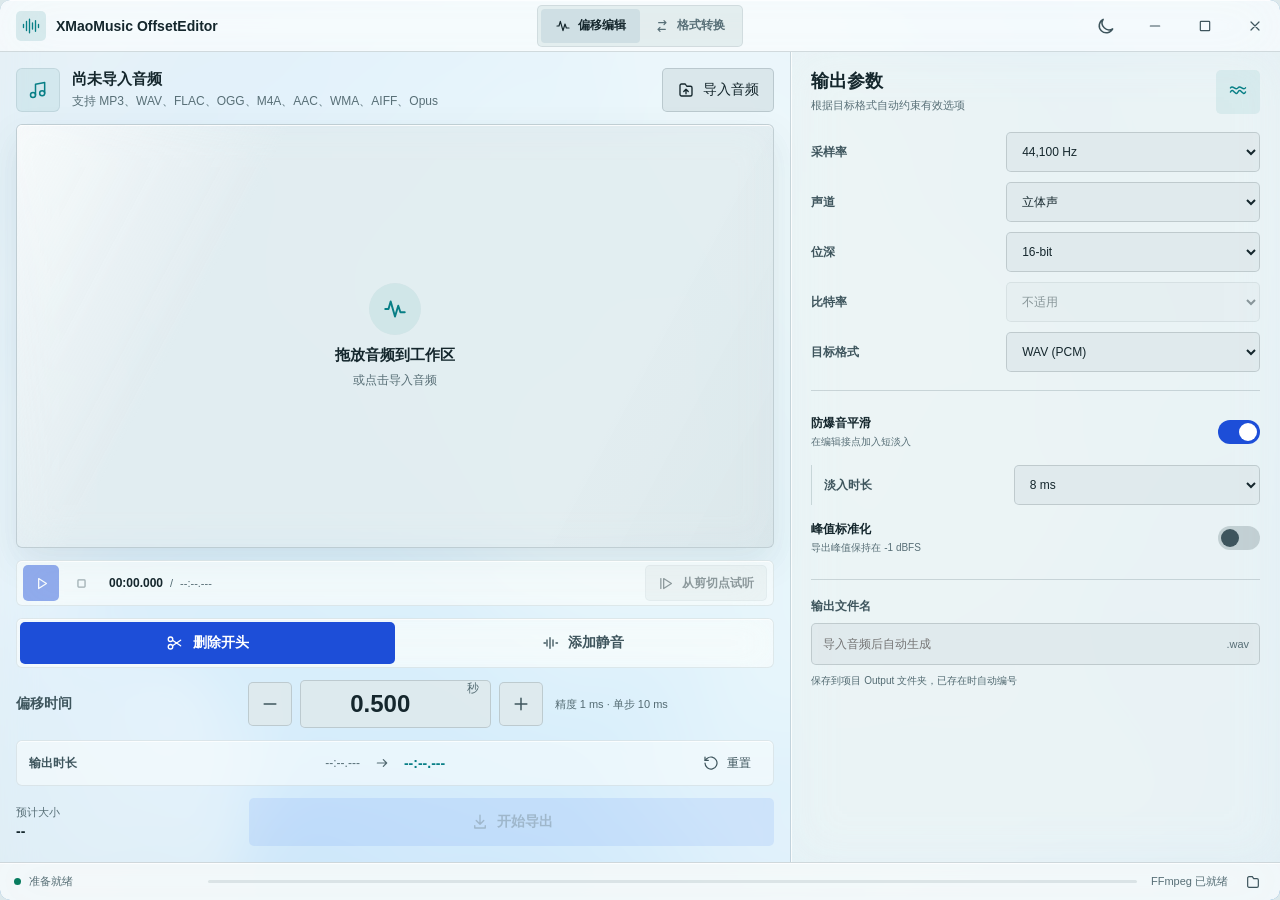
==== commit 15dd1233: "add playback and polished desktop experience" ====
--- a/ui/index.html
+++ b/ui/index.html
@@ -1,4 +1,9 @@
 <!doctype html>
+<!--
+  Design contract: a precise desktop audio workbench with restrained liquid-glass
+  depth. The waveform and its red playback head lead; cyan marks editing state.
+  Glass separates tool zones without nested decorative cards or reduced legibility.
+-->
 <html lang="zh-CN">
 <head>
   <meta charset="UTF-8">
@@ -77,6 +82,10 @@
 
         <div class="waveform-stage is-empty" id="waveformStage" tabindex="0" role="button" aria-label="拖放音频或点击导入">
           <canvas id="waveformCanvas" aria-label="音频波形"></canvas>
+          <div class="playback-head" id="playbackHead" hidden aria-hidden="true">
+            <span class="playback-head-grip"></span>
+            <span class="playback-head-line"></span>
+          </div>
           <div class="empty-state" id="emptyState">
             <span class="empty-icon" aria-hidden="true">
               <svg viewBox="0 0 24 24"><path d="M3 12h3l2-7 4 14 3-10 2 6h4"/></svg>
@@ -88,6 +97,28 @@
             <span class="loading-ring" aria-hidden="true"></span>
             <strong>正在分析音频</strong>
           </div>
+        </div>
+
+        <div class="playback-transport" aria-label="音频试听控制">
+          <div class="transport-buttons">
+            <button class="transport-button transport-primary" id="playPauseButton" type="button" disabled aria-label="播放" title="播放或暂停">
+              <svg class="play-icon" viewBox="0 0 24 24"><path d="m8 5 11 7-11 7Z"/></svg>
+              <svg class="pause-icon" viewBox="0 0 24 24"><path d="M8 5v14M16 5v14"/></svg>
+            </button>
+            <button class="transport-button" id="stopButton" type="button" disabled aria-label="停止" title="停止播放">
+              <svg viewBox="0 0 24 24"><rect x="7" y="7" width="10" height="10" rx="1"/></svg>
+            </button>
+          </div>
+          <div class="playback-clock" aria-live="off">
+            <strong id="playbackCurrent">00:00.000</strong>
+            <span>/</span>
+            <span id="playbackTotal">--:--.---</span>
+          </div>
+          <div class="transport-spacer"></div>
+          <button class="preview-button" id="previewCutButton" type="button" disabled>
+            <svg viewBox="0 0 24 24"><path d="m8 5 11 7-11 7Z"/><path d="M4 5v14"/></svg>
+            <span>从剪切点试听</span>
+          </button>
         </div>
 
         <div class="operation-panel">
--- a/ui/styles.css
+++ b/ui/styles.css
@@ -1,27 +1,30 @@
 :root {
   color-scheme: dark;
-  --studio-black: #071014;
-  --studio-ink: #0b151a;
-  --studio-panel: rgba(12, 23, 29, 0.88);
-  --studio-raised: rgba(21, 35, 42, 0.92);
-  --studio-inset: rgba(2, 10, 14, 0.62);
+  --studio-black: #08060d;
+  --studio-ink: #100c18;
+  --studio-panel: rgba(18, 13, 27, 0.72);
+  --studio-raised: rgba(30, 23, 41, 0.78);
+  --studio-inset: rgba(6, 4, 11, 0.52);
   --frost-primary: #f2f7f8;
   --frost-secondary: #b5c3c8;
   --frost-tertiary: #82949b;
-  --frost-muted: #5e7077;
+  --frost-muted: #789099;
   --signal-cyan: #68e3e8;
   --timing-blue: #3b82f6;
   --timing-blue-strong: #2563eb;
   --clip-coral: #ff806e;
   --success: #42d6a4;
   --warning: #ffc56b;
-  --line-soft: rgba(225, 243, 247, 0.08);
-  --line-standard: rgba(225, 243, 247, 0.14);
+  --line-soft: rgba(235, 225, 247, 0.08);
+  --line-standard: rgba(235, 225, 247, 0.14);
   --line-focus: rgba(104, 227, 232, 0.64);
-  --control-bg: rgba(2, 9, 13, 0.54);
-  --control-hover: rgba(28, 44, 52, 0.92);
-  --app-surface: rgba(7, 16, 20, 0.8);
-  --title-surface: rgba(16, 29, 35, 0.76);
+  --control-bg: rgba(7, 5, 12, 0.56);
+  --control-hover: rgba(37, 28, 49, 0.92);
+  --app-surface: rgba(10, 7, 16, 0.58);
+  --title-surface: rgba(18, 13, 27, 0.6);
+  --glass-surface: rgba(28, 20, 38, 0.54);
+  --glass-highlight: rgba(235, 251, 253, 0.08);
+  --glass-shadow: 0 14px 36px rgba(0, 4, 7, 0.18), inset 0 1px rgba(255, 255, 255, 0.055);
   --accent-soft: rgba(104, 227, 232, 0.08);
   --accent-soft-strong: rgba(104, 227, 232, 0.12);
   --neutral-faint: rgba(235, 247, 249, 0.035);
@@ -30,13 +33,13 @@
   --neutral-hover: rgba(235, 247, 249, 0.13);
   --selection-surface: rgba(43, 65, 75, 0.78);
   --drag-surface: rgba(18, 46, 54, 0.72);
-  --panel-wash: rgba(11, 21, 26, 0.34);
-  --status-surface: rgba(8, 18, 22, 0.76);
-  --toast-surface: rgba(15, 27, 33, 0.97);
-  --tabs-surface: rgba(2, 10, 14, 0.44);
-  --route-surface: rgba(17, 33, 40, 0.48);
-  --dialog-surface: rgba(12, 23, 29, 0.98);
-  --modal-backdrop: rgba(0, 5, 8, 0.72);
+  --panel-wash: rgba(12, 8, 19, 0.32);
+  --status-surface: rgba(10, 7, 16, 0.78);
+  --toast-surface: rgba(20, 14, 29, 0.97);
+  --tabs-surface: rgba(6, 4, 11, 0.46);
+  --route-surface: rgba(27, 19, 37, 0.48);
+  --dialog-surface: rgba(17, 12, 25, 0.98);
+  --modal-backdrop: rgba(3, 2, 6, 0.74);
   --switch-surface: rgba(229, 242, 245, 0.16);
   --progress-surface: rgba(229, 242, 245, 0.08);
   --warning-soft: rgba(255, 197, 107, 0.09);
@@ -54,8 +57,11 @@
   --wave-primary: rgba(104, 227, 232, 0.86);
   --wave-secondary: rgba(82, 196, 218, 0.78);
   --timeline-fill: rgba(59, 130, 246, 0.18);
+  --playhead-red: #ff5c62;
+  --playhead-shadow: rgba(255, 72, 82, 0.34);
   --radius-panel: 6px;
   --radius-control: 5px;
+  --radius-window: 10px;
   --ease-out: cubic-bezier(0.23, 1, 0.32, 1);
   --titlebar-height: 52px;
   --statusbar-height: 38px;
@@ -65,13 +71,13 @@
   color-scheme: light;
   --studio-black: #dce8eb;
   --studio-ink: #f5f9fa;
-  --studio-panel: rgba(250, 253, 254, 0.9);
-  --studio-raised: rgba(255, 255, 255, 0.96);
-  --studio-inset: rgba(218, 230, 234, 0.72);
+  --studio-panel: rgba(250, 253, 254, 0.72);
+  --studio-raised: rgba(255, 255, 255, 0.8);
+  --studio-inset: rgba(218, 230, 234, 0.58);
   --frost-primary: #15272d;
   --frost-secondary: #3e555d;
   --frost-tertiary: #586f77;
-  --frost-muted: #61767d;
+  --frost-muted: #536a72;
   --signal-cyan: #087f86;
   --timing-blue: #2563eb;
   --timing-blue-strong: #1d4ed8;
@@ -83,8 +89,11 @@
   --line-focus: rgba(8, 127, 134, 0.62);
   --control-bg: rgba(222, 232, 235, 0.82);
   --control-hover: rgba(207, 221, 225, 0.94);
-  --app-surface: rgba(244, 249, 250, 0.84);
-  --title-surface: rgba(250, 253, 254, 0.82);
+  --app-surface: rgba(244, 249, 250, 0.68);
+  --title-surface: rgba(250, 253, 254, 0.68);
+  --glass-surface: rgba(250, 253, 254, 0.56);
+  --glass-highlight: rgba(255, 255, 255, 0.72);
+  --glass-shadow: 0 14px 36px rgba(31, 59, 67, 0.1), inset 0 1px rgba(255, 255, 255, 0.78);
   --accent-soft: rgba(8, 127, 134, 0.08);
   --accent-soft-strong: rgba(8, 127, 134, 0.13);
   --neutral-faint: rgba(22, 51, 59, 0.035);
@@ -117,6 +126,8 @@
   --wave-primary: rgba(5, 133, 143, 0.8);
   --wave-secondary: rgba(39, 120, 165, 0.7);
   --timeline-fill: rgba(37, 99, 235, 0.14);
+  --playhead-red: #d92f3f;
+  --playhead-shadow: rgba(196, 33, 51, 0.22);
 }
 
 * {
@@ -129,6 +140,22 @@
   height: 100%;
   margin: 0;
   overflow: hidden;
+  border-radius: var(--radius-window);
+}
+
+::selection {
+  color: var(--on-strong);
+  background: var(--timing-blue-strong);
+}
+
+input {
+  caret-color: var(--signal-cyan);
+  user-select: text;
+}
+
+* {
+  scrollbar-color: var(--frost-muted) transparent;
+  scrollbar-width: thin;
 }
 
 body {
@@ -187,6 +214,7 @@
   width: 100%;
   height: 100%;
   background: var(--studio-black);
+  border-radius: var(--radius-window);
 }
 
 .app-shell {
@@ -199,7 +227,14 @@
   margin: 0;
   overflow: hidden;
   background: var(--app-surface);
-  backdrop-filter: blur(22px) saturate(120%);
+  border-radius: var(--radius-window);
+  backdrop-filter: blur(16px) saturate(128%);
+}
+
+:root.is-maximized body,
+:root.is-maximized #fluidCanvas,
+:root.is-maximized .app-shell {
+  border-radius: 0;
 }
 
 .titlebar {
@@ -210,6 +245,8 @@
   padding-left: 16px;
   border-bottom: 1px solid var(--line-standard);
   background: var(--title-surface);
+  box-shadow: inset 0 1px var(--glass-highlight);
+  backdrop-filter: blur(28px) saturate(142%);
 }
 
 .titlebar-actions {
@@ -337,7 +374,7 @@
 
 .audio-workbench {
   display: grid;
-  grid-template-rows: auto minmax(190px, 1fr) auto auto;
+  grid-template-rows: auto minmax(190px, 1fr) auto auto auto;
   gap: 12px;
   padding: 16px;
   border-right: 1px solid var(--line-standard);
@@ -430,7 +467,28 @@
   background: var(--studio-inset);
   border: 1px solid var(--line-standard);
   border-radius: var(--radius-panel);
-  transition: border-color 180ms var(--ease-out), background-color 180ms var(--ease-out);
+  box-shadow: var(--glass-shadow);
+  backdrop-filter: blur(18px) saturate(135%);
+  cursor: crosshair;
+  touch-action: none;
+  transition: border-color 180ms var(--ease-out), background-color 180ms var(--ease-out), box-shadow 180ms var(--ease-out);
+}
+
+.waveform-stage::before {
+  position: absolute;
+  z-index: 1;
+  inset: 0;
+  background: linear-gradient(118deg, var(--glass-highlight), transparent 28%, transparent 74%, var(--neutral-faint));
+  content: "";
+  pointer-events: none;
+}
+
+.waveform-stage.is-empty {
+  cursor: pointer;
+}
+
+.waveform-stage.is-playing {
+  border-color: var(--line-focus);
 }
 
 .waveform-stage.is-dragging {
@@ -442,6 +500,148 @@
   display: block;
   width: 100%;
   height: 100%;
+}
+
+.playback-head {
+  position: absolute;
+  z-index: 3;
+  top: 0;
+  bottom: 0;
+  left: 0;
+  width: 0;
+  pointer-events: none;
+  will-change: transform;
+}
+
+.playback-head-line {
+  position: absolute;
+  top: 26px;
+  bottom: 16px;
+  left: -1px;
+  width: 2px;
+  background: var(--playhead-red);
+  box-shadow: 0 2px 8px var(--playhead-shadow);
+}
+
+.playback-head-grip {
+  position: absolute;
+  top: 18px;
+  left: -6px;
+  width: 12px;
+  height: 12px;
+  background: var(--playhead-red);
+  border: 2px solid color-mix(in srgb, var(--playhead-red) 72%, white);
+  border-radius: 4px;
+  box-shadow: 0 3px 10px var(--playhead-shadow);
+  transform: rotate(45deg);
+}
+
+.playback-transport {
+  display: flex;
+  align-items: center;
+  min-height: 44px;
+  padding: 4px 6px;
+  gap: 10px;
+  background: var(--glass-surface);
+  border: 1px solid var(--line-soft);
+  border-radius: var(--radius-panel);
+  box-shadow: inset 0 1px var(--glass-highlight);
+  backdrop-filter: blur(20px) saturate(140%);
+}
+
+.transport-buttons {
+  display: flex;
+  align-items: center;
+  gap: 4px;
+}
+
+.transport-button {
+  display: grid;
+  width: 36px;
+  height: 36px;
+  padding: 0;
+  place-items: center;
+  color: var(--frost-secondary);
+  background: transparent;
+  border: 0;
+  border-radius: var(--radius-control);
+  transition: color 150ms var(--ease-out), background-color 150ms var(--ease-out), transform 120ms var(--ease-out);
+}
+
+.transport-button:hover:not(:disabled) {
+  color: var(--frost-primary);
+  background: var(--neutral-standard);
+}
+
+.transport-button:active:not(:disabled),
+.preview-button:active:not(:disabled) {
+  transform: scale(0.97);
+}
+
+.transport-primary {
+  color: var(--on-strong);
+  background: var(--timing-blue-strong);
+}
+
+.transport-primary:hover:not(:disabled) {
+  color: var(--on-strong);
+  background: var(--primary-action);
+}
+
+.transport-button svg,
+.preview-button svg {
+  width: 17px;
+  height: 17px;
+}
+
+.pause-icon,
+.transport-primary.is-playing .play-icon {
+  display: none;
+}
+
+.transport-primary.is-playing .pause-icon {
+  display: block;
+}
+
+.playback-clock {
+  display: flex;
+  align-items: baseline;
+  min-width: 170px;
+  gap: 7px;
+  color: var(--frost-muted);
+  font-size: 11px;
+  font-variant-numeric: tabular-nums;
+}
+
+.playback-clock strong {
+  color: var(--frost-primary);
+  font-size: 12px;
+  font-weight: 650;
+}
+
+.transport-spacer {
+  flex: 1 1 auto;
+}
+
+.preview-button {
+  display: inline-flex;
+  align-items: center;
+  justify-content: center;
+  min-height: 36px;
+  padding: 0 12px;
+  gap: 7px;
+  color: var(--frost-primary);
+  background: var(--neutral-standard);
+  border: 1px solid var(--line-soft);
+  border-radius: var(--radius-control);
+  font-size: 12px;
+  font-weight: 600;
+  transition: color 150ms var(--ease-out), background-color 150ms var(--ease-out), transform 120ms var(--ease-out);
+}
+
+.preview-button:hover:not(:disabled) {
+  color: var(--signal-cyan);
+  background: var(--neutral-hover);
 }
 
 .empty-state,
@@ -501,9 +701,11 @@
   display: grid;
   grid-template-columns: 1fr 1fr;
   padding: 3px;
-  background: var(--studio-inset);
+  background: var(--glass-surface);
   border: 1px solid var(--line-soft);
   border-radius: var(--radius-panel);
+  box-shadow: inset 0 1px var(--glass-highlight);
+  backdrop-filter: blur(18px) saturate(135%);
 }
 
 .segment {
@@ -613,9 +815,10 @@
   padding: 0 12px;
   gap: 14px;
   color: var(--frost-tertiary);
-  background: var(--neutral-faint);
+  background: var(--glass-surface);
   border: 1px solid var(--line-soft);
   border-radius: var(--radius-panel);
+  box-shadow: inset 0 1px var(--glass-highlight);
   font-size: 12px;
 }
 
@@ -706,6 +909,8 @@
   overflow: auto;
   padding: 18px 20px 16px;
   background: var(--panel-wash);
+  box-shadow: inset 1px 0 var(--glass-highlight);
+  backdrop-filter: blur(24px) saturate(132%);
 }
 
 .inspector-heading {
@@ -925,6 +1130,8 @@
   background: var(--status-surface);
   border-top: 1px solid var(--line-standard);
   font-size: 11px;
+  box-shadow: inset 0 1px var(--glass-highlight);
+  backdrop-filter: blur(24px) saturate(132%);
 }
 
 .status-message,
@@ -970,11 +1177,12 @@
 
 .progress-track span {
   display: block;
-  width: 0;
+  width: 100%;
   height: 100%;
   background: var(--signal-cyan);
+  transform: scaleX(0);
   transform-origin: left center;
-  transition: width 180ms linear;
+  transition: transform 180ms linear;
 }
 
 .status-actions {
@@ -1113,6 +1321,8 @@
   overflow: auto;
   padding: 18px 20px 16px;
   background: var(--panel-wash);
+  box-shadow: inset 1px 0 var(--glass-highlight);
+  backdrop-filter: blur(24px) saturate(132%);
 }
 
 .converter-file-icon {
@@ -1127,6 +1337,8 @@
   background: var(--studio-inset);
   border: 1px solid var(--line-standard);
   border-radius: var(--radius-panel);
+  box-shadow: var(--glass-shadow);
+  backdrop-filter: blur(18px) saturate(135%);
 }
 
 .converter-stage:hover,
@@ -1154,8 +1366,11 @@
   min-height: 82px;
   padding: 10px 12px;
   gap: 14px;
-  border-top: 1px solid var(--line-standard);
-  border-bottom: 1px solid var(--line-standard);
+  background: var(--glass-surface);
+  border: 1px solid var(--line-soft);
+  border-radius: var(--radius-panel);
+  box-shadow: inset 0 1px var(--glass-highlight);
+  backdrop-filter: blur(18px) saturate(135%);
 }
 
 .tempo-readout {
@@ -1246,9 +1461,11 @@
   min-height: 52px;
   padding: 8px 12px;
   gap: 12px;
-  background: var(--route-surface);
+  background: var(--glass-surface);
   border: 1px solid var(--line-soft);
   border-radius: var(--radius-control);
+  box-shadow: inset 0 1px var(--glass-highlight);
+  backdrop-filter: blur(18px) saturate(135%);
 }
 
 .conversion-route > div {
@@ -1430,7 +1647,7 @@
   }
 
   .audio-workbench {
-    grid-template-rows: auto minmax(150px, 1fr) auto auto;
+    grid-template-rows: auto minmax(150px, 1fr) auto auto auto;
     gap: 8px;
     padding-top: 10px;
     padding-bottom: 10px;
@@ -1479,6 +1696,16 @@
     min-height: 38px;
   }
 
+  .playback-transport {
+    min-height: 40px;
+  }
+
+  .transport-button,
+  .preview-button {
+    min-height: 32px;
+    height: 32px;
+  }
+
   .duration-preview {
     min-height: 40px;
   }
@@ -1544,7 +1771,7 @@
   }
 
   .switch-row small {
-    font-size: 9px;
+    font-size: 10px;
   }
 
   .filename-group {
@@ -1556,7 +1783,7 @@
   }
 
   .filename-group > span {
-    font-size: 9px;
+    font-size: 10px;
   }
 }
 
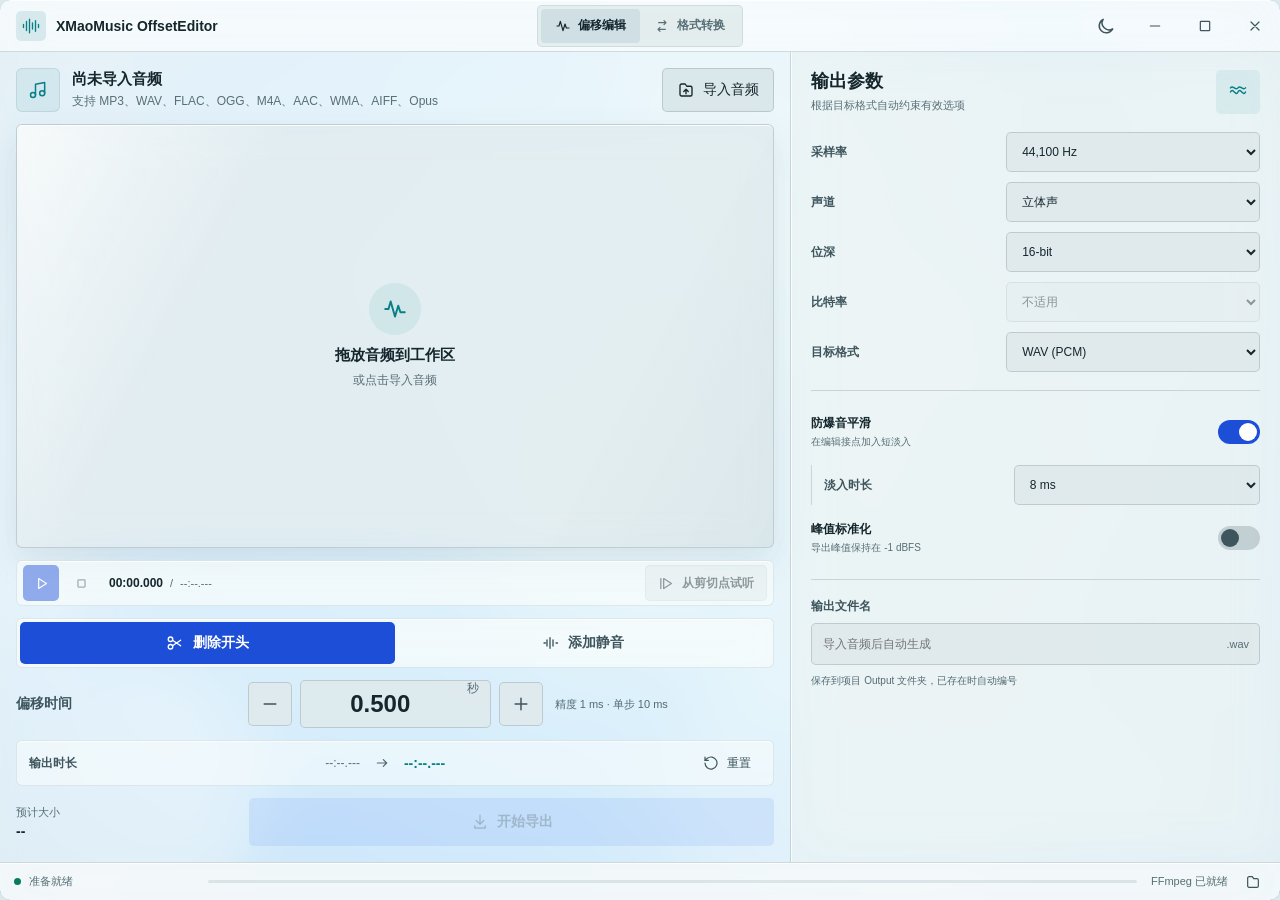
==== commit 72bd5c01: "improve BPM analysis and measurement dialog" ====
--- a/ui/index.html
+++ b/ui/index.html
@@ -287,21 +287,17 @@
           </div>
         </div>
 
-        <section class="tempo-workspace" aria-label="BPM 分析">
-          <div class="tempo-readout">
-            <span>BPM</span>
-            <strong id="bpmValue">--.-</strong>
-            <small id="bpmStatus">等待音频</small>
-          </div>
-          <div class="beat-lane" id="beatLane" aria-hidden="true">
-            <span></span><span></span><span></span><span></span><span></span><span></span><span></span><span></span>
-            <i id="beatCursor"></i>
-          </div>
-          <div class="tempo-meta">
-            <span>分析范围</span>
-            <strong id="bpmDuration">--:--</strong>
-          </div>
-        </section>
+        <button class="bpm-measure-card" id="bpmMeasureButton" type="button" disabled>
+          <span class="bpm-measure-icon" aria-hidden="true">
+            <svg viewBox="0 0 24 24"><path d="M7 20h10M9 20V8l6-4 4 16M9 8l6 4M11 14h4"/><path d="M4 10v4m16-4v4"/></svg>
+          </span>
+          <span class="bpm-measure-copy">
+            <strong>测量 BPM</strong>
+            <small id="bpmButtonStatus">导入音频后可开始测量</small>
+          </span>
+          <span class="bpm-measure-value" id="bpmButtonValue">--.-</span>
+          <svg class="bpm-measure-arrow" viewBox="0 0 24 24" aria-hidden="true"><path d="m9 5 7 7-7 7"/></svg>
+        </button>
 
         <div class="conversion-route" aria-live="polite">
           <div>
@@ -408,13 +404,60 @@
       <div>
         <h2 id="ncmDialogTitle">转换 NCM 文件</h2>
         <p id="ncmDialogFile">--</p>
-        <p>将先在后台转换为 WAV，完成后自动载入并分析 BPM。</p>
+        <p>将先在后台转换为 WAV，完成后可在应用内测量 BPM。</p>
       </div>
       <div class="dialog-actions">
         <button class="secondary-button" id="cancelNcmButton" type="submit" value="cancel">取消</button>
         <button class="primary-button" id="confirmNcmButton" type="submit" value="confirm">继续转换</button>
       </div>
     </form>
+  </dialog>
+
+  <dialog class="bpm-dialog" id="bpmDialog" aria-labelledby="bpmDialogTitle" aria-describedby="bpmProgressMessage">
+    <div class="bpm-dialog-header">
+      <span class="dialog-icon bpm-dialog-icon" aria-hidden="true">
+        <svg viewBox="0 0 24 24"><path d="M7 20h10M9 20V8l6-4 4 16M9 8l6 4M11 14h4"/><path d="M4 10v4m16-4v4"/></svg>
+      </span>
+      <div>
+        <h2 id="bpmDialogTitle">测量 BPM</h2>
+        <p id="bpmDialogFile">--</p>
+      </div>
+    </div>
+
+    <section class="bpm-progress-panel" id="bpmProgressPanel" aria-live="polite">
+      <div class="bpm-progress-copy">
+        <strong id="bpmProgressMessage">正在准备分析</strong>
+        <span id="bpmProgressValue">0%</span>
+      </div>
+      <div class="bpm-progress-track" aria-hidden="true"><span id="bpmProgressFill"></span></div>
+      <p>将对多个节奏片段进行投票，并以节拍时间戳回归校正结果。</p>
+    </section>
+
+    <section class="bpm-results" id="bpmResults" hidden aria-live="polite">
+      <div class="bpm-primary-result">
+        <span>估计 BPM</span>
+        <strong id="bpmResultValue">--.-</strong>
+        <small id="bpmResultConfidence">--</small>
+      </div>
+      <div class="bpm-result-summary">
+        <div><span>分析范围</span><strong id="bpmResultDuration">--:--</strong></div>
+        <div><span>节奏片段</span><strong id="bpmResultSegmentCount">--</strong></div>
+        <div><span>检测节拍</span><strong id="bpmResultBeatCount">--</strong></div>
+      </div>
+      <div class="bpm-result-group">
+        <span>速度分段</span>
+        <div class="bpm-segment-list" id="bpmSegmentList"></div>
+      </div>
+      <div class="bpm-result-group">
+        <span>拍层候选</span>
+        <div class="bpm-candidate-list" id="bpmCandidateList"></div>
+      </div>
+      <p class="bpm-result-note" id="bpmResultNote"></p>
+    </section>
+
+    <div class="dialog-actions bpm-dialog-actions">
+      <button class="secondary-button" id="bpmDismissButton" type="button" disabled>关闭</button>
+    </div>
   </dialog>
 
   <script src="fluid.js"></script>
--- a/ui/styles.css
+++ b/ui/styles.css
@@ -1359,99 +1359,82 @@
   inset: 0;
 }
 
-.tempo-workspace {
-  display: grid;
-  grid-template-columns: 112px minmax(160px, 1fr) 82px;
-  align-items: center;
-  min-height: 82px;
-  padding: 10px 12px;
-  gap: 14px;
+.bpm-measure-card {
+  display: grid;
+  grid-template-columns: auto minmax(0, 1fr) auto auto;
+  align-items: center;
+  min-height: 64px;
+  padding: 8px 12px;
+  gap: 12px;
+  color: var(--frost-primary);
+  text-align: left;
   background: var(--glass-surface);
   border: 1px solid var(--line-soft);
   border-radius: var(--radius-panel);
   box-shadow: inset 0 1px var(--glass-highlight);
   backdrop-filter: blur(18px) saturate(135%);
-}
-
-.tempo-readout {
-  display: grid;
-  grid-template-columns: auto 1fr;
-  align-items: baseline;
-  gap: 2px 8px;
-  font-variant-numeric: tabular-nums;
-}
-
-.tempo-readout > span {
+  transition: background-color 160ms var(--ease-out), border-color 160ms var(--ease-out), transform 120ms var(--ease-out);
+}
+
+.bpm-measure-card:hover:not(:disabled) {
+  background: var(--neutral-hover);
+  border-color: var(--line-focus);
+}
+
+.bpm-measure-card:active:not(:disabled) {
+  transform: scale(0.99);
+}
+
+.bpm-measure-card.is-measuring {
+  border-color: var(--line-focus);
+}
+
+.bpm-measure-icon {
+  display: grid;
+  width: 36px;
+  height: 36px;
+  place-items: center;
   color: var(--signal-cyan);
-  font-size: 11px;
-  font-weight: 700;
-}
-
-.tempo-readout strong {
-  color: var(--frost-primary);
-  font-size: 26px;
-  line-height: 1;
-}
-
-.tempo-readout small {
-  grid-column: 1 / -1;
+  background: var(--accent-soft);
+  border-radius: var(--radius-control);
+}
+
+.bpm-measure-icon svg {
+  width: 20px;
+  height: 20px;
+}
+
+.bpm-measure-copy {
+  display: grid;
+  min-width: 0;
+  gap: 3px;
+}
+
+.bpm-measure-copy strong {
+  font-size: 13px;
+  line-height: 1.2;
+}
+
+.bpm-measure-copy small {
   overflow: hidden;
   color: var(--frost-tertiary);
   font-size: 10px;
+  line-height: 1.2;
   text-overflow: ellipsis;
   white-space: nowrap;
 }
 
-.beat-lane {
-  --beat-period: 1s;
-  position: relative;
-  display: flex;
-  align-items: center;
-  height: 42px;
-  overflow: hidden;
-  gap: 0;
-  border-bottom: 1px solid var(--line-soft);
-}
-
-.beat-lane span {
-  width: 12.5%;
-  height: 16px;
-  border-left: 1px solid var(--accent-soft-strong);
-}
-
-.beat-lane span:nth-child(4n + 1) {
-  height: 28px;
-  border-color: var(--line-focus);
-}
-
-.beat-lane i {
-  position: absolute;
-  inset: auto 0 -1px;
-  height: 2px;
-  background: var(--signal-cyan);
-  transform: scaleX(0);
-  transform-origin: left center;
-}
-
-.tempo-workspace.is-active .beat-lane i {
-  animation: beat-progress var(--beat-period) linear infinite;
-}
-
-.tempo-meta {
-  display: grid;
-  gap: 4px;
-  text-align: right;
+.bpm-measure-value {
+  color: var(--signal-cyan);
+  font-size: 20px;
+  font-weight: 700;
   font-variant-numeric: tabular-nums;
 }
 
-.tempo-meta span {
+.bpm-measure-arrow {
+  width: 17px;
+  height: 17px;
   color: var(--frost-muted);
-  font-size: 10px;
-}
-
-.tempo-meta strong {
-  color: var(--frost-secondary);
-  font-size: 12px;
 }
 
 .conversion-route {
@@ -1591,6 +1574,198 @@
   padding: 0 16px;
 }
 
+.bpm-dialog {
+  width: min(560px, calc(100vw - 40px));
+  max-height: min(760px, calc(100vh - 40px));
+  padding: 20px;
+  overflow: auto;
+  color: var(--frost-primary);
+  background: var(--dialog-surface);
+  border: 1px solid var(--line-standard);
+  border-radius: var(--radius-panel);
+  box-shadow: var(--shadow-dialog);
+}
+
+.bpm-dialog::backdrop {
+  background: var(--modal-backdrop);
+}
+
+.bpm-dialog-header {
+  display: grid;
+  grid-template-columns: auto minmax(0, 1fr);
+  align-items: center;
+  gap: 12px;
+}
+
+.bpm-dialog-icon {
+  color: var(--signal-cyan);
+  background: var(--accent-soft);
+}
+
+.bpm-dialog h2 {
+  margin: 0 0 4px;
+  font-size: 17px;
+  line-height: 1.3;
+}
+
+.bpm-dialog-header p,
+.bpm-progress-panel p,
+.bpm-result-note {
+  margin: 0;
+  color: var(--frost-secondary);
+  font-size: 12px;
+  line-height: 1.5;
+  overflow-wrap: anywhere;
+}
+
+.bpm-progress-panel,
+.bpm-results {
+  margin-top: 18px;
+}
+
+.bpm-progress-panel {
+  padding: 14px;
+  background: var(--neutral-faint);
+  border: 1px solid var(--line-soft);
+  border-radius: var(--radius-control);
+}
+
+.bpm-progress-copy {
+  display: flex;
+  align-items: baseline;
+  justify-content: space-between;
+  gap: 12px;
+  font-variant-numeric: tabular-nums;
+}
+
+.bpm-progress-copy strong {
+  font-size: 13px;
+}
+
+.bpm-progress-copy span {
+  color: var(--signal-cyan);
+  font-size: 12px;
+  font-weight: 700;
+}
+
+.bpm-progress-track {
+  height: 5px;
+  margin: 10px 0 9px;
+  overflow: hidden;
+  background: var(--progress-surface);
+  border-radius: 3px;
+}
+
+.bpm-progress-track span {
+  display: block;
+  width: 100%;
+  height: 100%;
+  background: var(--signal-cyan);
+  transform: scaleX(0);
+  transform-origin: left center;
+  transition: transform 180ms linear;
+}
+
+.bpm-primary-result {
+  display: grid;
+  justify-items: start;
+  gap: 3px;
+  padding-bottom: 14px;
+  border-bottom: 1px solid var(--line-soft);
+  font-variant-numeric: tabular-nums;
+}
+
+.bpm-primary-result > span,
+.bpm-result-group > span,
+.bpm-result-summary span {
+  color: var(--frost-muted);
+  font-size: 10px;
+}
+
+.bpm-primary-result strong {
+  color: var(--signal-cyan);
+  font-size: 34px;
+  line-height: 1;
+}
+
+.bpm-primary-result small {
+  color: var(--frost-secondary);
+  font-size: 12px;
+}
+
+.bpm-result-summary {
+  display: grid;
+  grid-template-columns: repeat(3, minmax(0, 1fr));
+  margin: 14px 0;
+  gap: 10px;
+}
+
+.bpm-result-summary div {
+  display: grid;
+  min-width: 0;
+  gap: 3px;
+}
+
+.bpm-result-summary strong {
+  overflow: hidden;
+  color: var(--frost-primary);
+  font-size: 12px;
+  font-variant-numeric: tabular-nums;
+  text-overflow: ellipsis;
+  white-space: nowrap;
+}
+
+.bpm-result-group {
+  display: grid;
+  gap: 7px;
+  margin-top: 14px;
+}
+
+.bpm-segment-list,
+.bpm-candidate-list {
+  display: grid;
+  gap: 5px;
+}
+
+.bpm-segment-list > div,
+.bpm-candidate-list > div {
+  display: flex;
+  align-items: baseline;
+  justify-content: space-between;
+  min-width: 0;
+  padding: 8px 10px;
+  gap: 12px;
+  background: var(--neutral-faint);
+  border: 1px solid var(--line-soft);
+  border-radius: var(--radius-control);
+  font-variant-numeric: tabular-nums;
+}
+
+.bpm-segment-list span,
+.bpm-candidate-list span {
+  overflow: hidden;
+  color: var(--frost-secondary);
+  font-size: 11px;
+  text-overflow: ellipsis;
+  white-space: nowrap;
+}
+
+.bpm-segment-list strong,
+.bpm-candidate-list strong {
+  color: var(--frost-primary);
+  font-size: 11px;
+  font-weight: 650;
+  white-space: nowrap;
+}
+
+.bpm-result-note {
+  margin-top: 14px;
+}
+
+.bpm-dialog-actions {
+  margin-top: 18px;
+}
+
 [hidden] {
   display: none !important;
 }
@@ -1663,19 +1838,14 @@
     padding: 10px 14px;
   }
 
-  .tempo-workspace {
-    grid-template-columns: 96px minmax(120px, 1fr) 72px;
-    min-height: 62px;
-    padding: 6px 8px;
+  .bpm-measure-card {
+    min-height: 56px;
+    padding: 7px 10px;
     gap: 10px;
   }
 
-  .tempo-readout strong {
-    font-size: 22px;
-  }
-
-  .beat-lane {
-    height: 34px;
+  .bpm-measure-value {
+    font-size: 18px;
   }
 
   .conversion-route {
@@ -1797,9 +1967,4 @@
     transition-duration: 1ms !important;
   }
 
-  .tempo-workspace.is-active .beat-lane i {
-    animation: none;
-    transform: scaleX(1);
-    opacity: 0.5;
-  }
-}
+}
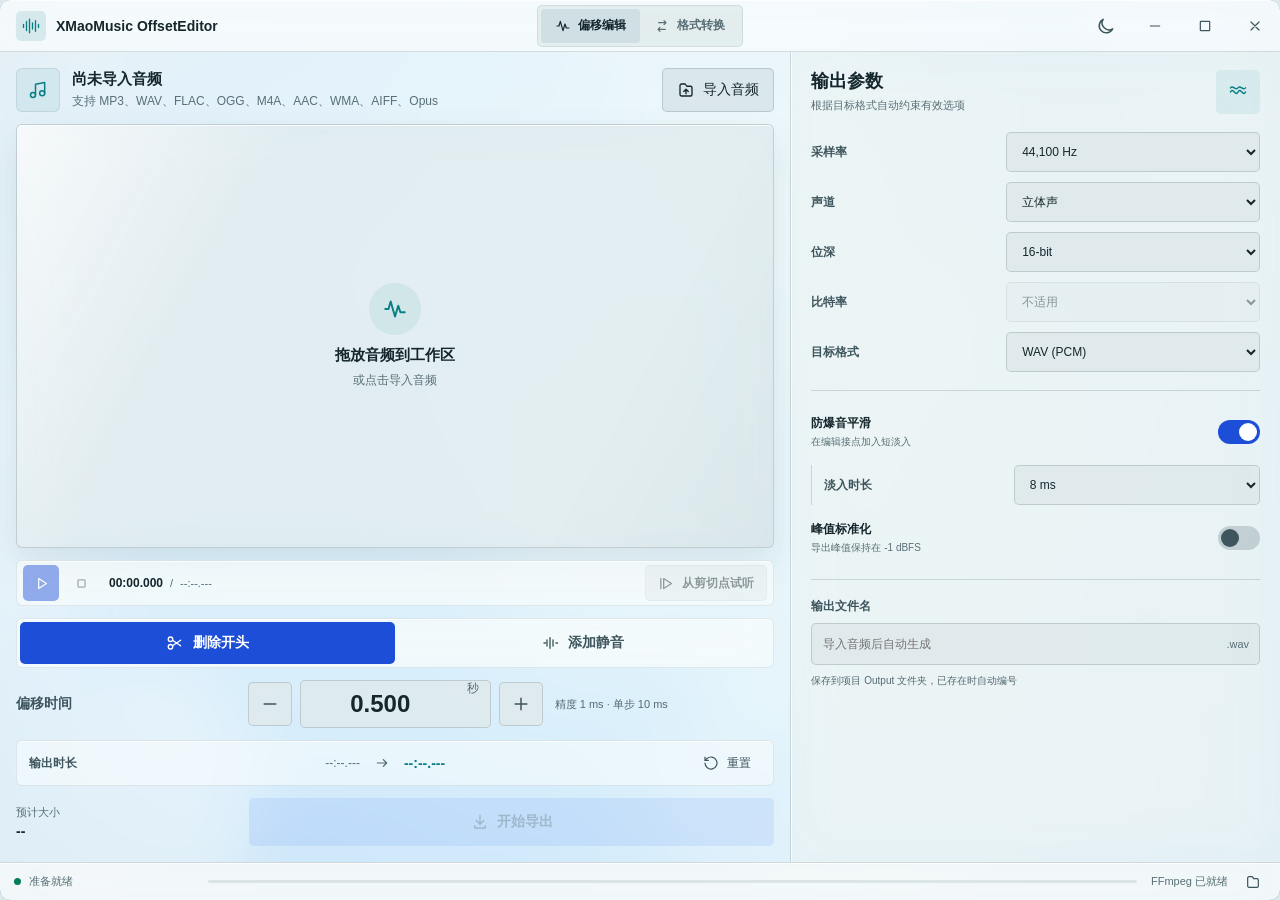
==== commit 296aceb1: "show BPM sections on the result waveform" ====
--- a/ui/index.html
+++ b/ui/index.html
@@ -434,8 +434,19 @@
     </section>
 
     <section class="bpm-results" id="bpmResults" hidden aria-live="polite">
+      <figure class="bpm-waveform-result">
+        <div class="bpm-waveform-heading">
+          <strong>分段 BPM</strong>
+          <span id="bpmWaveformRange">--</span>
+        </div>
+        <canvas id="bpmWaveformCanvas" role="img" aria-label="音频波形上的分段 BPM"></canvas>
+        <figcaption>
+          <span><i class="is-analyzed"></i>已分析区间</span>
+          <span><i class="is-unmeasured"></i>未分析区间</span>
+        </figcaption>
+      </figure>
       <div class="bpm-primary-result">
-        <span>估计 BPM</span>
+        <span>时长加权平均 BPM</span>
         <strong id="bpmResultValue">--.-</strong>
         <small id="bpmResultConfidence">--</small>
       </div>
--- a/ui/styles.css
+++ b/ui/styles.css
@@ -57,6 +57,11 @@
   --wave-primary: rgba(104, 227, 232, 0.86);
   --wave-secondary: rgba(82, 196, 218, 0.78);
   --timeline-fill: rgba(59, 130, 246, 0.18);
+  --bpm-segment-a: rgba(104, 227, 232, 0.14);
+  --bpm-segment-b: rgba(104, 227, 232, 0.075);
+  --bpm-segment-line: rgba(104, 227, 232, 0.58);
+  --bpm-segment-label: #dffbfd;
+  --bpm-unmeasured: rgba(6, 4, 11, 0.4);
   --playhead-red: #ff5c62;
   --playhead-shadow: rgba(255, 72, 82, 0.34);
   --radius-panel: 6px;
@@ -126,6 +131,11 @@
   --wave-primary: rgba(5, 133, 143, 0.8);
   --wave-secondary: rgba(39, 120, 165, 0.7);
   --timeline-fill: rgba(37, 99, 235, 0.14);
+  --bpm-segment-a: rgba(8, 127, 134, 0.13);
+  --bpm-segment-b: rgba(8, 127, 134, 0.065);
+  --bpm-segment-line: rgba(8, 127, 134, 0.54);
+  --bpm-segment-label: #064f55;
+  --bpm-unmeasured: rgba(196, 211, 215, 0.36);
   --playhead-red: #d92f3f;
   --playhead-shadow: rgba(196, 33, 51, 0.22);
 }
@@ -1575,7 +1585,7 @@
 }
 
 .bpm-dialog {
-  width: min(560px, calc(100vw - 40px));
+  width: min(680px, calc(100vw - 40px));
   max-height: min(760px, calc(100vh - 40px));
   padding: 20px;
   overflow: auto;
@@ -1664,6 +1674,66 @@
   transform: scaleX(0);
   transform-origin: left center;
   transition: transform 180ms linear;
+}
+
+.bpm-waveform-result {
+  display: grid;
+  margin: 0 0 16px;
+  gap: 8px;
+}
+
+.bpm-waveform-heading,
+.bpm-waveform-result figcaption {
+  display: flex;
+  align-items: center;
+  justify-content: space-between;
+  gap: 12px;
+}
+
+.bpm-waveform-heading strong {
+  font-size: 12px;
+  font-weight: 650;
+}
+
+.bpm-waveform-heading span,
+.bpm-waveform-result figcaption {
+  color: var(--frost-muted);
+  font-size: 10px;
+  font-variant-numeric: tabular-nums;
+}
+
+#bpmWaveformCanvas {
+  display: block;
+  width: 100%;
+  height: 172px;
+  background: var(--control-bg);
+  border: 1px solid var(--line-soft);
+  border-radius: var(--radius-control);
+}
+
+.bpm-waveform-result figcaption {
+  justify-content: flex-start;
+  margin: 0;
+}
+
+.bpm-waveform-result figcaption span {
+  display: inline-flex;
+  align-items: center;
+  gap: 5px;
+}
+
+.bpm-waveform-result figcaption i {
+  display: inline-block;
+  width: 12px;
+  height: 6px;
+  background: var(--bpm-segment-a);
+  border: 1px solid var(--bpm-segment-line);
+  border-radius: 2px;
+}
+
+.bpm-waveform-result figcaption i.is-unmeasured {
+  background: var(--bpm-unmeasured);
+  border-color: var(--line-soft);
 }
 
 .bpm-primary-result {
@@ -1766,6 +1836,21 @@
   margin-top: 18px;
 }
 
+@media (max-width: 620px) {
+  .bpm-dialog {
+    width: calc(100vw - 24px);
+    padding: 16px;
+  }
+
+  #bpmWaveformCanvas {
+    height: 150px;
+  }
+
+  .bpm-result-summary {
+    grid-template-columns: repeat(2, minmax(0, 1fr));
+  }
+}
+
 [hidden] {
   display: none !important;
 }
